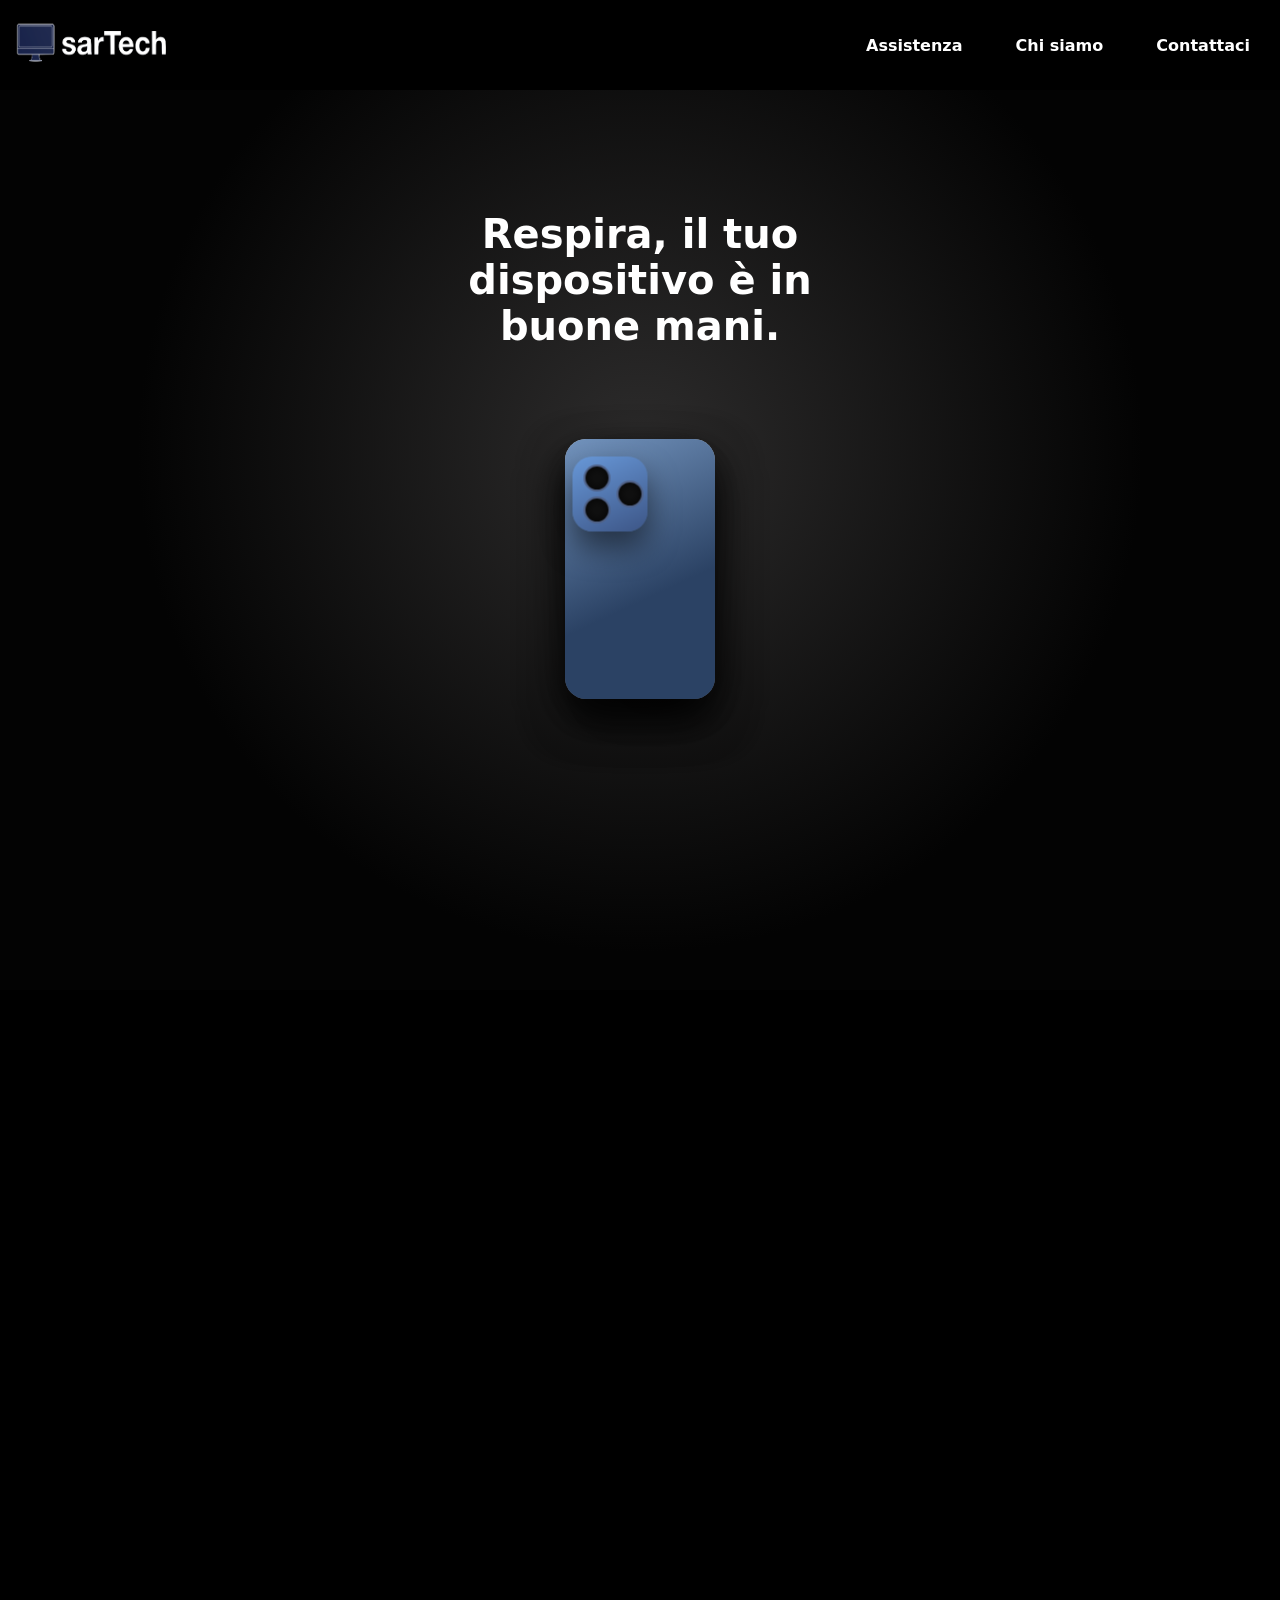
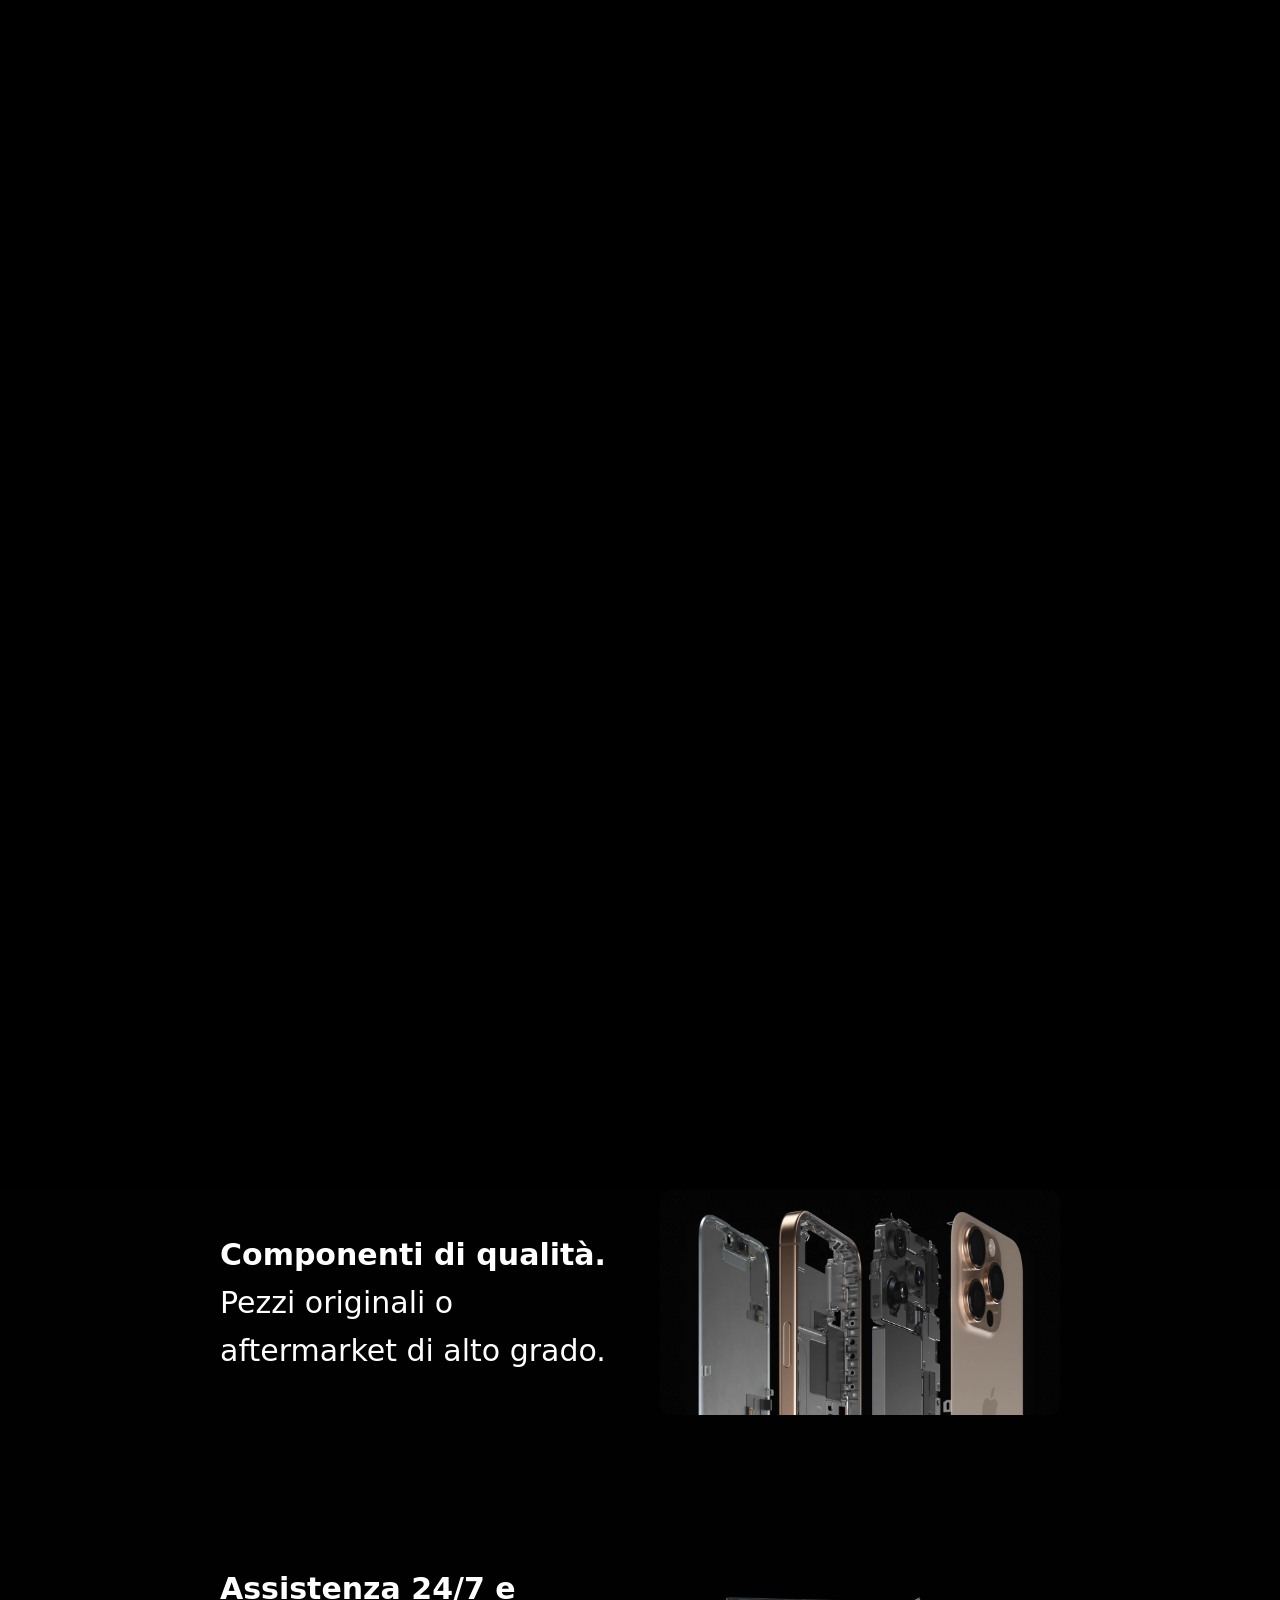
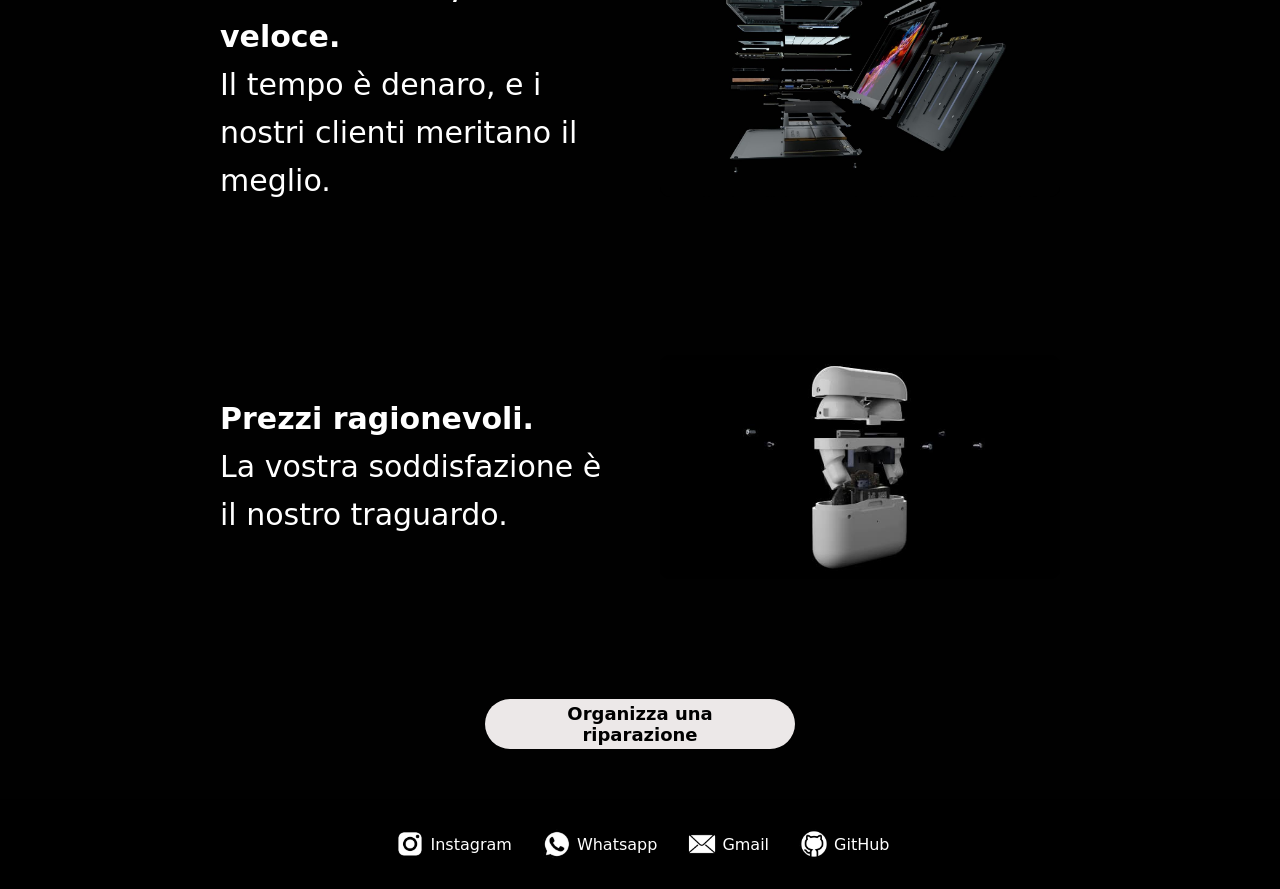
==== index.html @ 638b769a "Change rules in styles only for index.html" ====
<!DOCTYPE html>
<html lang="it">

<head>
    <meta charset="UTF-8">
    <title>sarTech</title>
    <link rel="shortcut icon" type="image/x-icon" href="sarTech.ico">
    <meta name="viewport" content="width=device-width, initial-scale=1.0">
    <link rel="stylesheet" href="styles.css">
    <script src="script.js" defer></script>
</head>

<body id = "introductionPage">
    <div id="header">
        <div id="logos">
            <img src="img/sarTech.png" class="logo">
            <img src="img/sarTech-short.png" class="short-logo">
        </div>
        <ul class="quick-links">
            <li><a href="pages/assistenza.html">Assistenza</a></li>
            <li><a href="pages/chi-siamo.html">Chi siamo</a></li>
            <li><a href="pages/contattaci.html">Contattaci</a></li>
        </ul>
    </div>
    <div id="body">
        <section class="explode-section">
            <div class="stage">
                <div class = "hero-welcome" id = "heroWelcome">
                    Respira, il tuo dispositivo è in buone mani.
                </div>
                <div class="phone-stage" id="phoneStage"> <!-- ids use camelCase, classes use kebab-case -->
                    <div class="display layer" id="display"></div>
                    <div class="board layer" id="board"></div>
                    <div class="battery layer" id="battery"></div>
                    <div class="back-group layer" id="backGroup">
                        <div class="glass layer" id="glass"></div>
                        <div class="camera layer" id="camera">
                            <div class="main-row">
                                <span class="lens"></span>
                                <span class="lens"></span>
                            </div>
                            <span class="lens sub-row"></span>
                        </div>
                    </div>
                </div>

                <div class="hero-title" id="heroTitle">
                    <h2>Noi sappiamo cosa c'è dentro.</h2>
                </div>
            </div>
        </section>

        <section class="introduction-section">
            <div class="chunk1 reveal">
                <p><b>Componenti di qualità.</b><br> Pezzi originali o aftermarket di alto grado.</p>
                <img src="img/iphone.jpg" alt="here goes an image">
            </div>
            <div class="chunk2 reveal">
                <p><b>Assistenza 24/7 e veloce.</b><br> Il tempo è denaro, e i nostri clienti meritano il meglio. </p>
                <img src = "img/macbook.jpg" alt="here goes another image">
            </div>
            <div class ="chunk3 reveal">
                <p><b>Prezzi ragionevoli.</b><br> La vostra soddisfazione è il nostro traguardo.</p>
                <img src = "img/airpods.jpeg">
            </div>
            <button class = "reservation-button reveal" id = "reservation">Organizza una riparazione </button>
        </section>
    </div>
    <div id="footer">
        <ul class="social-links">
            <li>
                <a href="https://www.instagram.com/gabriele.sarria" target="_blank">
                    <img src="img/footer icons/instagram.png">
                    <div class="logo-text">Instagram</div>
                </a>
            </li>
            <li>
                <a href="https://wa.me/393510541065" target="_blank">
                    <img src="img/footer icons/whatsapp.png">
                    <div class="logo-text">Whatsapp</div>
                </a>
            </li>
            <li>
                <a href="mailto:gabrielesarria167@gmail.com?subject=[Website]%Richiesta%20Supporto">
                    <img src="img/footer icons/gmail.png">
                    <div class="logo-text">Gmail</div>
                </a>
            </li>
            <li>
                <a href="https://github.com/gabrielesarria167-ai" target="_blank">
                    <img src="img/footer icons/github.png">
                    <div class="logo-text">GitHub</div>
                </a>
            </li>
        </ul>
    </div>
</body>

</html>
---- styles.css ----
html{
    background-color: black;
}

body{
    margin:0;
    height: 100%;
    width: 100%;

    font-family: -apple-system, BlinkMacSystemFont, system-ui, "Segoe UI", Roboto, sans-serif;
}

/* HEADER */

#introductionPage #header{
    box-sizing: border-box;

    height: 10vh;
    min-height: 70px;

    display: flex;
    justify-content: space-between;

    background-color: black;

    gap: 10px;
}

#introductionPage #logos{
    display: flex;
    width: 20%;
    min-width: 70px;
}

#introductionPage .logo{
    height:100%;
    aspect-ratio: 2/1;
}

#introductionPage .short-logo{
    align-self: center;
    display: none;
    height: 80%;
    aspect-ratio: 1/1;
}


#introductionPage .quick-links{
    padding: 0;
    font-weight: bold;
    margin-right: 30px;

    box-sizing: border-box;

    min-width: 30%;
    width: 60%;
    max-width: 300px;

    color: white;

    display: flex;
    justify-content: space-between;

    gap: 5px;
    list-style: none;
}

#introductionPage .quick-links>*{
    align-self: center;
}

#introductionPage .quick-links a{
    color:white;
    text-decoration: none;
    transition: color 0.3s ease;
}

#introductionPage .quick-links a:hover{
    color: rgb(158, 154, 154);
}

@media (max-width: 450px){
    .logo{
        display: none;
    }
    .short-logo{
        display: block;
    }
    .quick-links{
        flex:1;
        margin-right: 5px;
        padding:0;
    }
}

/* MAIN BODY */

/* PHONE ANIMATION SECTION */

#introductionPage .hero-welcome{
    text-align: center;
    font-size: clamp(22px, 8vw, 40px);

    margin-bottom: 50px;
    max-width: 480px;
    padding: 0 24px;
    pointer-events: none;
    transition: opacity 0.4s ease;

    color: white;
    font-family: inherit;
    font-weight: 600;
}

.explode-section{
    position: relative; /* relative pretty much makes the element able to overlap other elements*/
    height: 300vh;
}

.stage{
    position: sticky;
    top:0;
    height: 100vh;
    display: flex;
    flex-direction: column;

    align-items: center;
    justify-content: center; /* aligns along y axis */

    overflow: hidden;
    background: radial-gradient(circle at 50% 40%, #2d2c2c, #030303 60%); /* creates a radial gradient */ 
}

.phone-stage{
    position: relative;

    width: 340px;
    height: 340px;
}

.layer{
    position: absolute;
    top: 50%;
    left: 50%;
    border-radius: 21px;
    will-change: transform;
}

.display{
    width: 150px;
    height: 260px;
    background: linear-gradient(155deg, #c9cbd0, #71747b 60%);
    box-shadow: 0 20px 40px rgba(0,0,0,.5);
    transform: translate(-50%, -50%);
}

.board{
    width: 130px;
    height: 260px;
    border-radius: 18px;
    background: linear-gradient(155deg, #2638265c, #141615);
    box-shadow: 0 20px 40px rgba(0,0,0,.5);
    transform: translate(-50%, -50%);
}

.board::before{
    content: "";
    position:absolute;
    inset: 14px;
    border: 1px solid rgba(255,255,255,.09);
    border-radius: 14px;
}

.battery{
    width: 80px;
    height: 220px;
    background: linear-gradient(155deg, #292828, #000000);
    box-shadow: 0 20px 40px rgba(0,0,0,.5);
    transform: translate(-35%, -50%);
}

.glass{
    width: 150px;
    height: 260px;
    background: linear-gradient(155deg, #7394be, #2b4264 60%);
    box-shadow: 0 20px 46px rgba(0,0,0,.55);
    transform: translate(-50%,-50%);
}

.back-group{
    transform: translate(-50%, -50%);
}

.camera{
    width:75px;
    height: 75px;
    border-radius: 20px;
    background: linear-gradient(155deg, #6898d8, #3d5687);
    box-shadow: 0 16px 30px rgba(0,0,0,.5);

    display: flex;
    align-items: center;
    justify-content: space-around;
    transform: translate(-90%, -150%);

    padding-left: 6.5px;
    box-sizing: border-box;
}

.lens{
    width: 23px;
    height:23px;
    border-radius: 50%;
    background: #101010;
    border: 2px solid rgba(143,180,255,.5);
    box-shadow: inset 0 0 8px rgba(0,0,0,.8);
}

.main-row{
    display: flex;
    flex-direction: column;
    gap: 5px;
    margin-right: -3px;
}

#introductionPage .hero-title{
    margin-top: 60px;
    text-align: center;
    max-width: 420px;
    padding: 0 24px;
    opacity: 0;
    color: #ffff;
}

#introductionPage .hero-title h2{
    font-size: clamp(22px, 6vw, 30px);
    font-weight: 600;
    letter-spacing: -.01em;
    margin:0;
}

/* INTRODUCTION SECTION */

#introductionPage .introduction-section{
    background-color: #010101;
    padding: 0px 24px 50px 24px;

    display: flex;
    flex-direction: column;
    gap:120px;
}

#introductionPage .chunk1, #introductionPage .chunk2, #introductionPage .chunk3{
    display: flex;
    flex-wrap: wrap;
    align-items: center;
    justify-content: center;
    gap:40px;

    max-width: 900px;
    margin: 0 auto;
}

#introductionPage .chunk1 p, #introductionPage .chunk2 p, #introductionPage .chunk3 p{
    color:white;
    flex:1;
    min-width: 240px;
    max-width:400px;
    font-size: clamp(22px, 6vw, 30px);
    line-height: 1.6;
}

#introductionPage .chunk1 img, #introductionPage .chunk2 img, #introductionPage .chunk3 img{
    flex:1;
    min-width: 240px;
    max-width: 400px;
    width:100%;
    border-radius: 10px;
}

#introductionPage .reservation-button{
    background: rgb(236, 232, 232);
    border: none;
    max-width: 310px;
    min-width: 240px;
    align-self: center;
    height: 50px;
    padding: 0 32px;
    border-radius: 100px;

    display: flex;
    align-items: center;
    justify-content: center;

    font-family: inherit;
    font-weight: bold;
    font-size: large;
    cursor:pointer;

    transition: background-color 0.3s ease;
}

#introductionPage .reservation-button:hover{
    background-color: rgba(215, 212, 212, 0.88);
}

/* SCROLL ANIMATION */

.reservation-button.reveal{
    opacity: 0;
    transform: translateY(30px);
    transition: opacity 0.9s ease, transform 0.9s ease;
}

.reservation-button.reveal.visible{
    opacity: 1;
    transform: translateY(0);
}

.reveal > *{
    opacity: 0;
    transform: translateY(30px);
    transition: opacity 0.9s ease, transform 0.9s ease;
}

.reveal.visible > *{
    opacity: 1;
    transform: translateY(0);
}

.reveal.visible > *:nth-child(2){ transition-delay: 0.12s;}
.reveal.visible > *:nth-child(3){ transition-delay: 0.24s;}
.reveal.visible > *:nth-child(4){transition-delay: 0.36s;}

@media (prefers-reduced-motion: reduce){
    .reveal > *, .reservation-button.reveal{
        transition: none;
        opacity: 1;
        transform: none;
    }
}

/* FOOTER */

#footer{
    height: 10vh;
    min-height: 64px;
    display: flex;
    align-items: center;
    background-color: rgb(0, 0, 0);

}

.social-links{
    padding: 0;
    display: flex;
    align-items: center;
    gap: 5px;
    justify-content: center;
    margin: 0 auto;

}

.social-links li{
    list-style: none;
}

.social-links img{
    height: 40px;
    aspect-ratio: 1/1;
    flex-shrink: 0;
    border-radius: 5px;
}

.social-links a:hover{
    background-color: rgb(89, 85, 85);
}

.social-links a{
    text-decoration: none;
    display: flex;

    transition: background-color 0.3s ease;
    box-sizing: border-box;
    padding: 10px;
    border-radius: 10px;
}

.logo-text{
    color:white;
    align-self: center;

}

@media (max-width: 500px){
    .logo-text{
        display: none;
    }
}
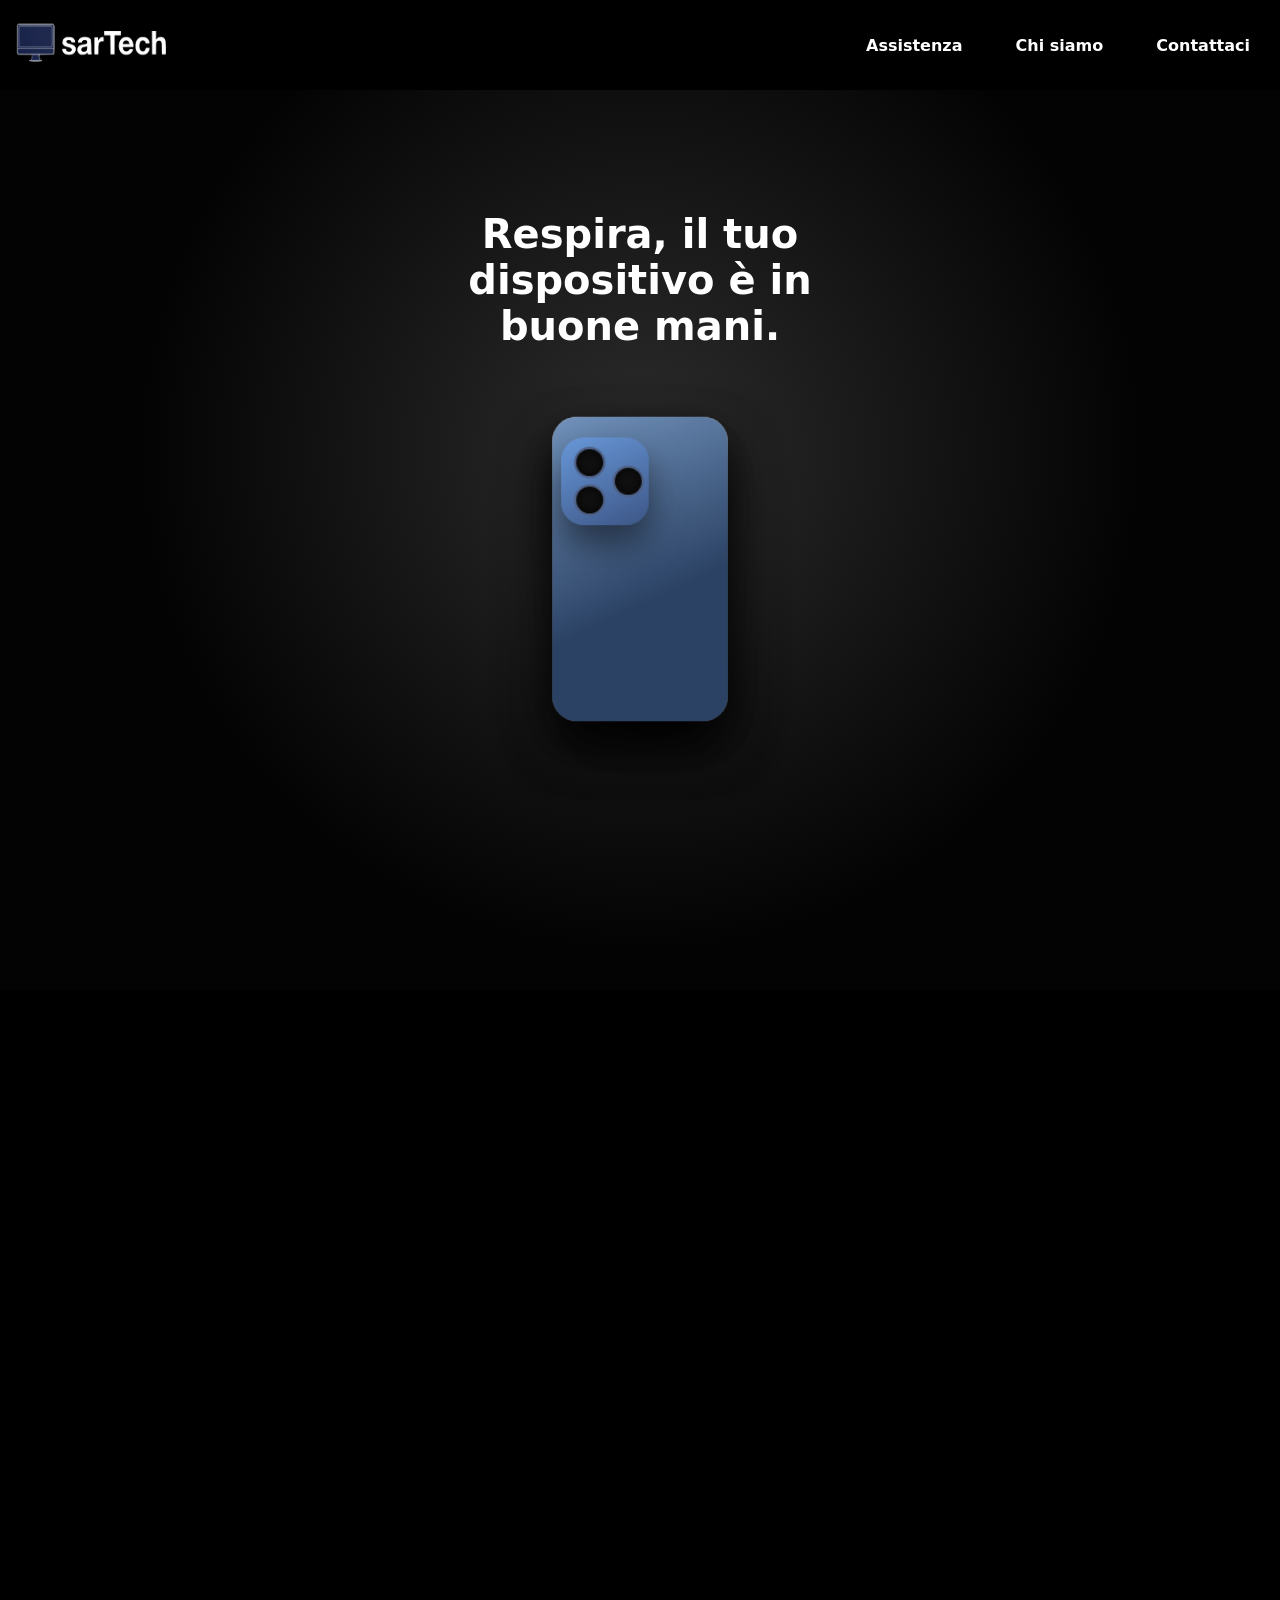
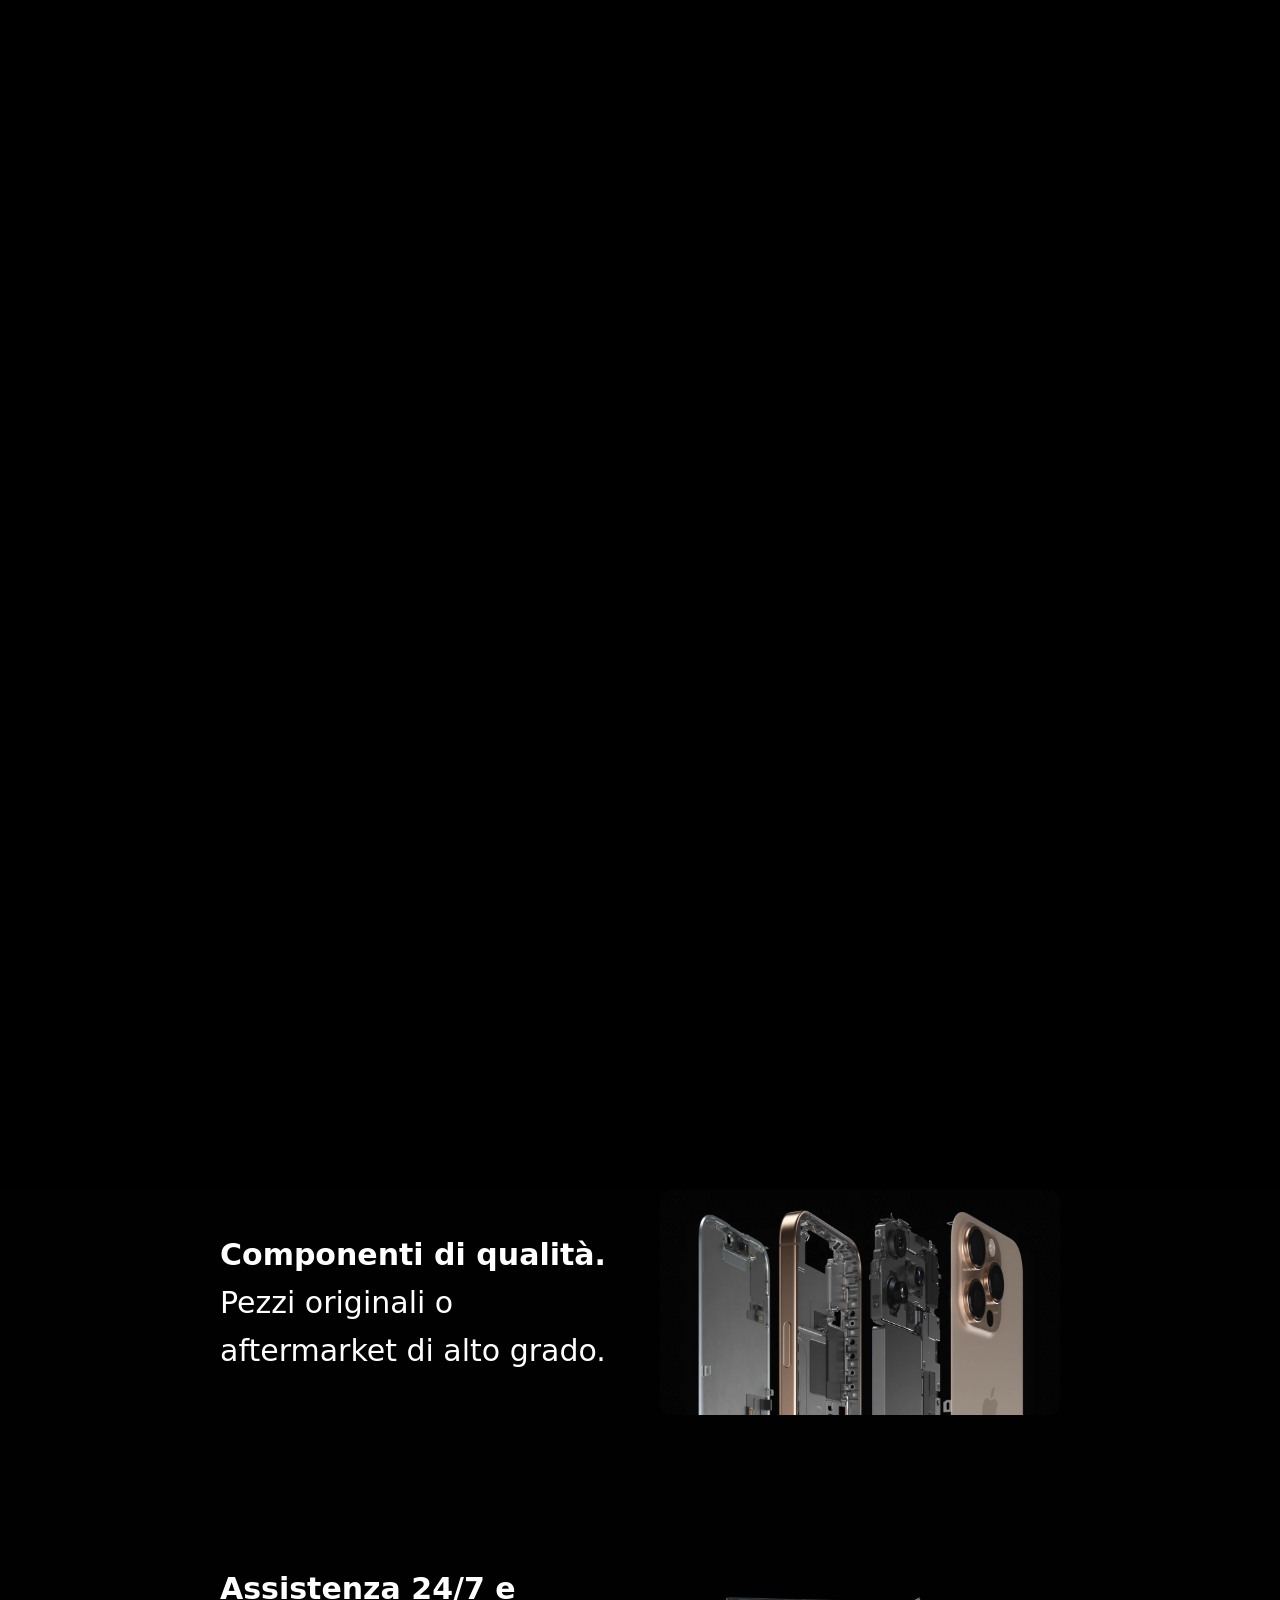
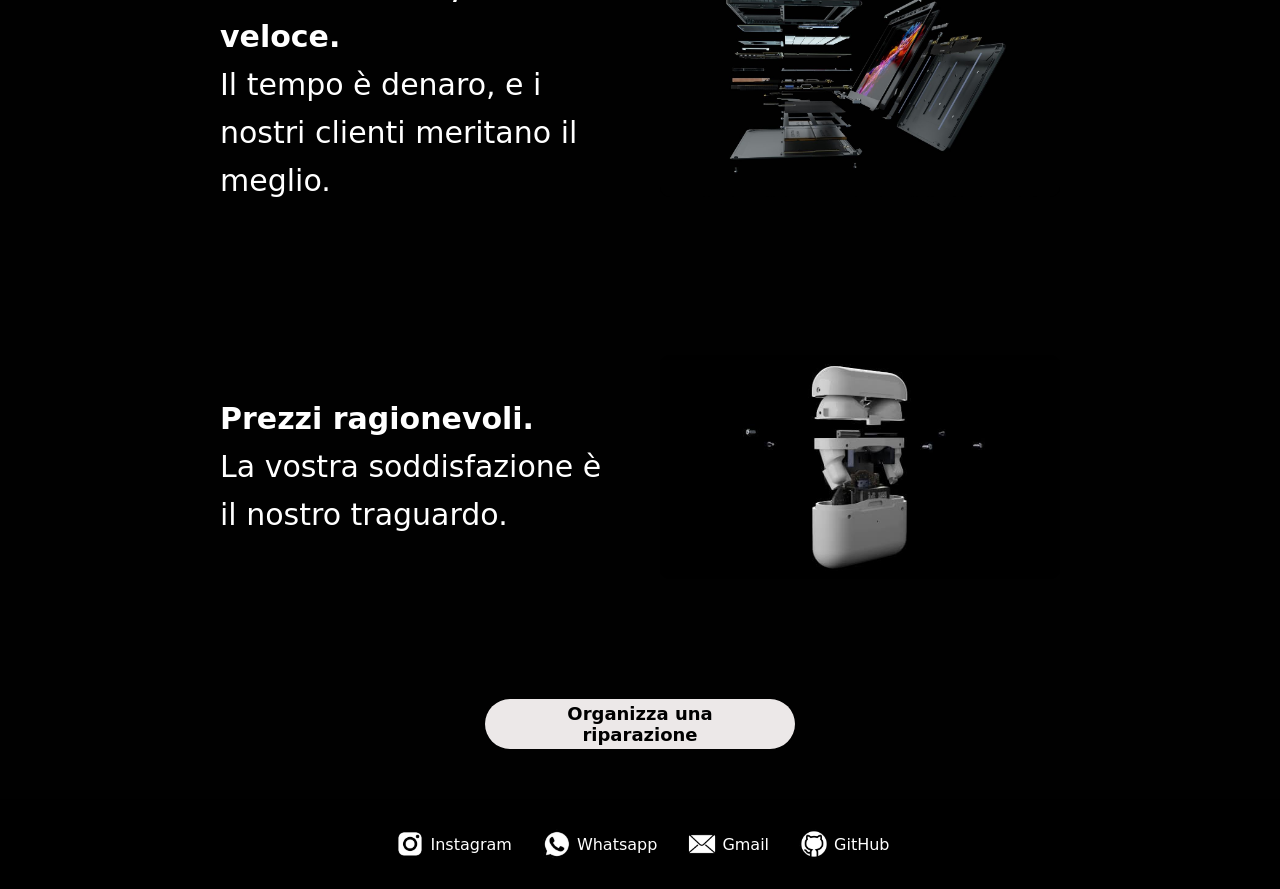
==== commit aa85d815: "fix gmail message to [SarTech]" ====
--- a/index.html
+++ b/index.html
@@ -8,6 +8,7 @@
     <meta name="viewport" content="width=device-width, initial-scale=1.0">
     <link rel="stylesheet" href="styles.css">
     <script src="script.js" defer></script>
+    <script src = "scripts/index.js" defer></script>
 </head>
 
 <body id = "introductionPage">
@@ -81,7 +82,7 @@
                 </a>
             </li>
             <li>
-                <a href="mailto:gabrielesarria167@gmail.com?subject=[Website]%Richiesta%20Supporto">
+                <a href="mailto:gabrielesarria167@gmail.com?subject=[SarTech]%20Richiesta%20Supporto">
                     <img src="img/footer icons/gmail.png">
                     <div class="logo-text">Gmail</div>
                 </a>
--- a/styles.css
+++ b/styles.css
@@ -12,7 +12,7 @@
 
 /* HEADER */
 
-#introductionPage #header{
+ #header{
     box-sizing: border-box;
 
     height: 10vh;
@@ -26,18 +26,18 @@
     gap: 10px;
 }
 
-#introductionPage #logos{
+ #logos{
     display: flex;
     width: 20%;
     min-width: 70px;
 }
 
-#introductionPage .logo{
+.logo{
     height:100%;
     aspect-ratio: 2/1;
 }
 
-#introductionPage .short-logo{
+ .short-logo{
     align-self: center;
     display: none;
     height: 80%;
@@ -45,7 +45,7 @@
 }
 
 
-#introductionPage .quick-links{
+.quick-links{
     padding: 0;
     font-weight: bold;
     margin-right: 30px;
@@ -65,19 +65,24 @@
     list-style: none;
 }
 
-#introductionPage .quick-links>*{
+.quick-links>*{
     align-self: center;
 }
 
-#introductionPage .quick-links a{
+ .quick-links a{
     color:white;
     text-decoration: none;
     transition: color 0.3s ease;
 }
 
-#introductionPage .quick-links a:hover{
+ .quick-links a:hover{
     color: rgb(158, 154, 154);
 }
+
+#assistenza .quick-links{
+    justify-content: space-evenly;
+}
+
 
 @media (max-width: 450px){
     .logo{
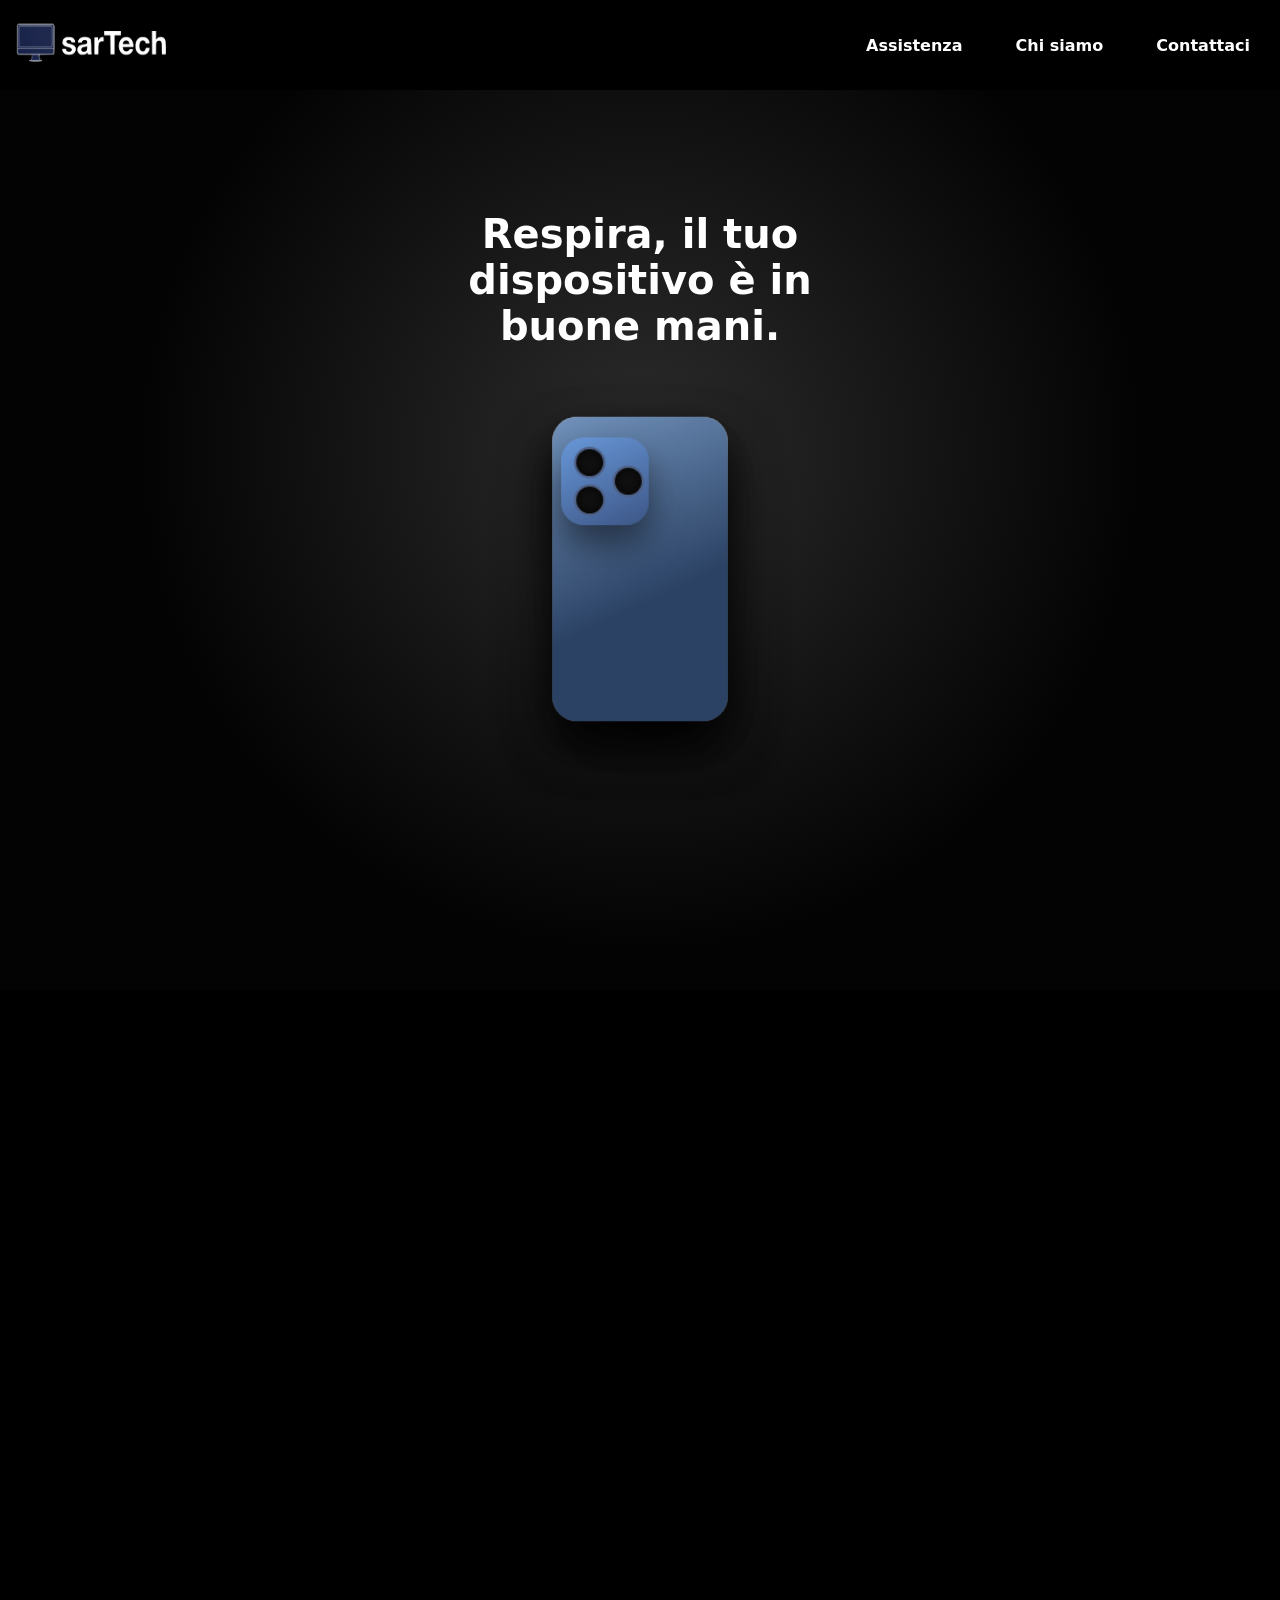
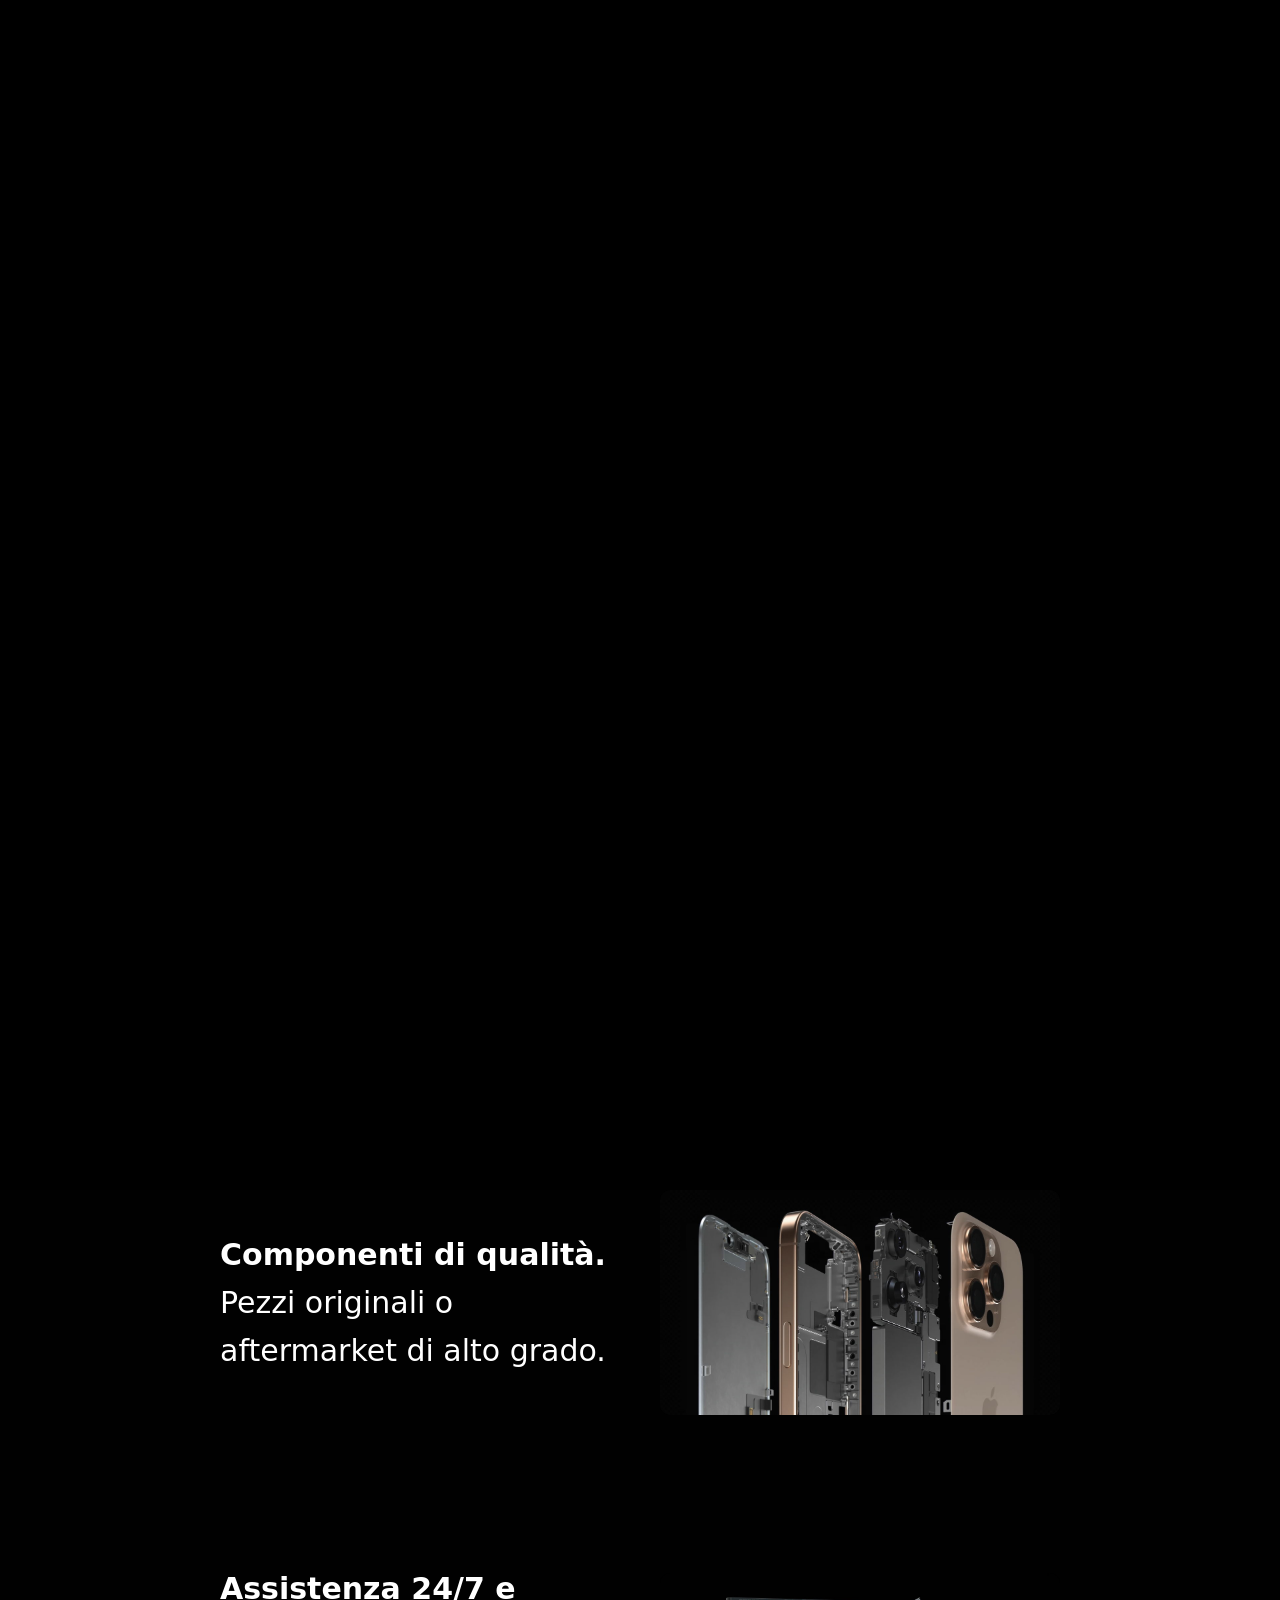
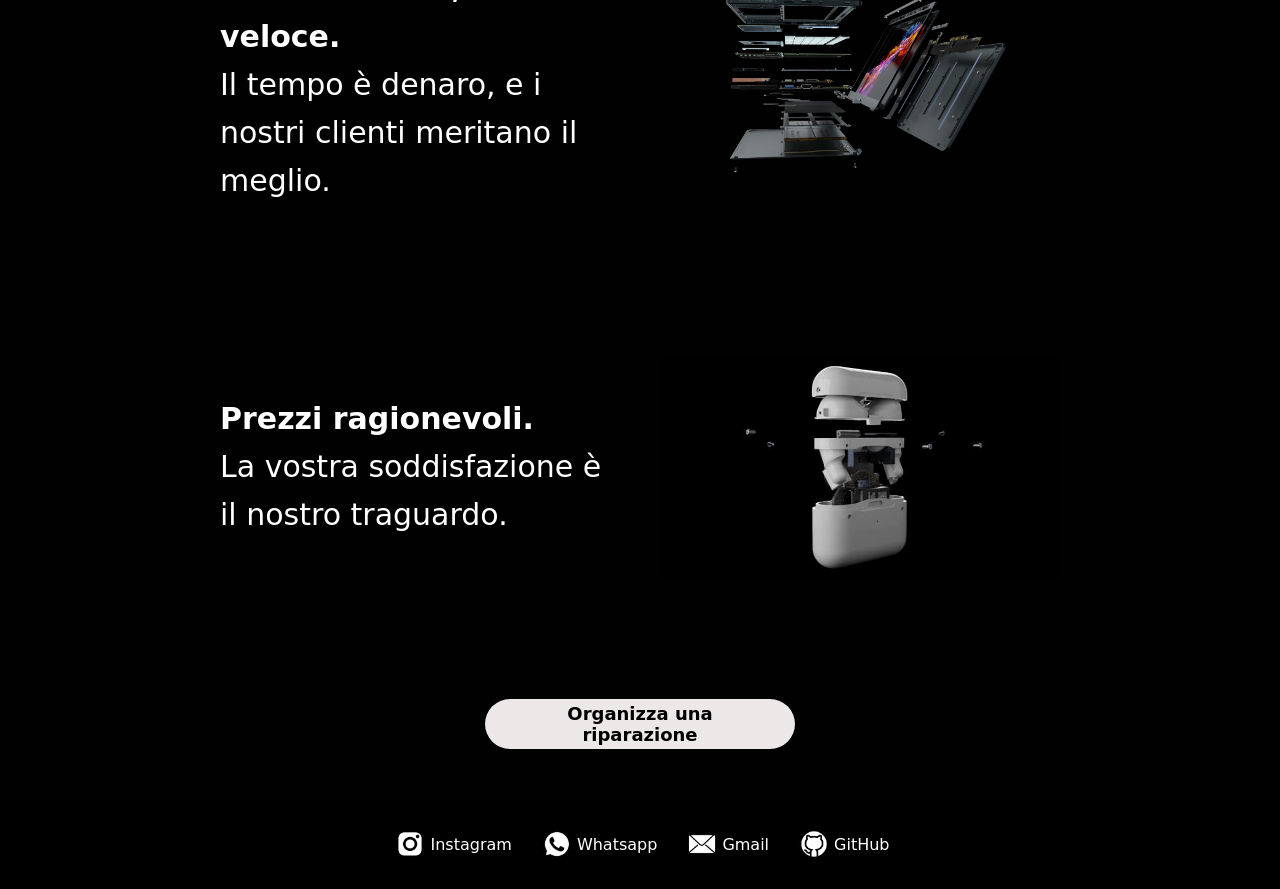
==== commit 56997fbf: "Add scroll animation to chi-siamo, fix button animation in index" ====
--- a/index.html
+++ b/index.html
@@ -51,7 +51,7 @@
             </div>
         </section>
 
-        <section class="introduction-section">
+        <section class="introduction-section reveal">
             <div class="chunk1 reveal">
                 <p><b>Componenti di qualità.</b><br> Pezzi originali o aftermarket di alto grado.</p>
                 <img src="img/iphone.jpg" alt="here goes an image">
--- a/styles.css
+++ b/styles.css
@@ -6,9 +6,47 @@
     margin:0;
     height: 100%;
     width: 100%;
+    color:white;
 
     font-family: -apple-system, BlinkMacSystemFont, system-ui, "Segoe UI", Roboto, sans-serif;
 }
+
+/* NAV BAR */
+
+.directory-help{
+    display: flex;
+    flex-wrap: wrap;
+    align-items: center;
+    gap: 6px;
+    font-size: 14px;
+    color: rgba(255,255,255,.55);
+}
+
+.directory-help a, .crumb-link{
+    background: none;
+    border: none;
+    padding: 0;
+    color: rgba(255,255,255,.55);
+    font:inherit;
+    cursor: pointer;
+    text-decoration: none;
+    transition: color 0.2s ease;
+}
+
+.directory-help a:hover{
+    color: #ffff
+}
+
+.crumb-sep{
+    color: rgba(255,255,255,.3);
+}
+
+.crumb-current{
+    color: #ffff;
+    font-weight: 600;
+}
+
+
 
 /* HEADER */
 
@@ -30,6 +68,7 @@
     display: flex;
     width: 20%;
     min-width: 70px;
+    cursor: pointer;
 }
 
 .logo{
@@ -79,7 +118,7 @@
     color: rgb(158, 154, 154);
 }
 
-#assistenza .quick-links{
+#assistenza .quick-links, #chi-siamo .quick-links, #contattaci .quick-links{
     justify-content: space-evenly;
 }
 
@@ -283,7 +322,7 @@
     border-radius: 10px;
 }
 
-#introductionPage .reservation-button{
+#introductionPage .reservation-button, #assistenza .device-confirm{
     background: rgb(236, 232, 232);
     border: none;
     max-width: 310px;
@@ -305,19 +344,31 @@
     transition: background-color 0.3s ease;
 }
 
-#introductionPage .reservation-button:hover{
+#assistenza .device-confirm{
+    margin-top: 20px;
+    max-width: 250px;
+    min-width: 170px;
+    font-size: medium;
+    height: 40px;
+}
+
+#assistenza .device-confirm[hidden]{
+    display: none;
+}
+
+#introductionPage .reservation-button:hover, #assistenza .device-confirm:enabled:hover{
     background-color: rgba(215, 212, 212, 0.88);
 }
 
 /* SCROLL ANIMATION */
 
-.reservation-button.reveal{
+#introductionPage .reservation-button.reveal{
     opacity: 0;
     transform: translateY(30px);
     transition: opacity 0.9s ease, transform 0.9s ease;
 }
 
-.reservation-button.reveal.visible{
+#introductionPage .reservation-button.reveal.visible{
     opacity: 1;
     transform: translateY(0);
 }
@@ -325,7 +376,7 @@
 .reveal > *{
     opacity: 0;
     transform: translateY(30px);
-    transition: opacity 0.9s ease, transform 0.9s ease;
+    transition: opacity 1s ease, transform 1s ease;
 }
 
 .reveal.visible > *{
@@ -333,13 +384,19 @@
     transform: translateY(0);
 }
 
-.reveal.visible > *:nth-child(2){ transition-delay: 0.12s;}
-.reveal.visible > *:nth-child(3){ transition-delay: 0.24s;}
-.reveal.visible > *:nth-child(4){transition-delay: 0.36s;}
+.reveal.visible > *:nth-child(2).visible.reveal{ transition-delay: 0.12s;}
+.reveal.visible > *:nth-child(3).visible.reveal{ transition-delay: 0.24s;}
+.reveal.visible > *:nth-child(4).visible.reveal{transition-delay: 0.36s;}
+.reveal.visible > *:nth-child(5).visible.reveal{transition-delay: 0.48s;}
+.reveal.visible > *:nth-child(6).visible.reveal{transition-delay: 0.60s;}
+.reveal.visible > *:nth-child(7).visible.reveal{transition-delay: 0.72s;}
 
 @media (prefers-reduced-motion: reduce){
-    .reveal > *, .reservation-button.reveal{
+    .reveal > *, .reservation-button.reveal, .reveal-in,
+    .checkmark-circle, .checkmark-check, .error-circle,
+    .error-stem, .error-dot, .loading-dots span{
         transition: none;
+        animation: none;
         opacity: 1;
         transform: none;
     }
@@ -403,3 +460,423 @@
     }
 }
 
+
+
+
+
+/* ASSISTANCE PAGE */
+
+#assistenza .body, #chi-siamo .body, #contattaci .body{
+    margin: 0 auto;
+    padding: 32px 24px 80px;
+}
+
+#assistenza .hero-content, #chi-siamo .hero-content{
+    display: flex;
+    flex-direction: column;
+}
+
+#assistenza .hero-title, #chi-siamo .hero-title{
+    font-size: clamp(28px, 8vw, 50px);
+    letter-spacing: -.01em;
+    margin-bottom: -5px;
+}
+
+#assistenza .hero-sub, #chi-siamo .hero-sub{
+    color: rgba(237, 230, 230, 0.885);
+    font-size: clamp(15px, 3vw, 25px);
+    letter-spacing: -.01em;
+    font-weight: 600;
+}
+
+/* MODEL SELECION */
+
+.picker-row{
+    border-bottom: 1px solid rgba(255,255,255,.1);
+}
+
+.picker-toggle{
+    width: 100%;
+    display: flex;
+    align-items: center;
+    justify-content: flex-start;
+    gap:3px;
+    background:none;
+    border:none;
+    color:#ffff;
+    font: inherit;
+    font-size: 16px;
+    padding: 16px 4px;
+    cursor: pointer;
+    text-align: left;
+    transition: color 0.2s ease;
+}
+
+.picker-toggle .label-toggle{
+    text-decoration: underline;
+    text-underline-offset: 4px;
+}
+
+.picker-toggle:hover:not(:disabled){
+    color:rgb(195, 197, 202);
+}
+
+.picker-toggle:disabled{
+    color: rgba(255, 255, 255, 0.505);
+    cursor:auto;
+}
+
+.toggle-chevron{
+    transition: transform 0.2s ease;
+}
+
+.picker-toggle[aria-expanded="true"] .toggle-chevron{
+    transform: rotate(90deg);
+}
+
+.option-list{
+    display: grid;
+    grid-template-columns: repeat(auto-fit, minmax(240px, 1fr));
+    gap: 4px;
+    max-height: 280px;
+    overflow-y: auto;
+    padding-bottom: 10px;
+}
+
+.option-list[hidden]{
+    display: none;
+}
+
+.option-row{
+    display: flex;
+    align-items: center;
+    gap: 14px;
+    width: 100%;
+    min-height: 44px;
+    background: none;
+    border:none;
+    color:#ffff;
+    font: inherit;
+    font-size: 15px;
+    padding: 8px;
+    border-radius: 8px;
+    cursor: pointer;
+    text-align: left;
+    transition: background-color 0.4s ease;
+}
+
+.option-row:hover{
+    background: rgba(179, 181, 185, 0.6);
+}
+
+.option-icon{
+    width: 32px;
+    height: 32px;
+    flex-shrink: 0;
+    display: flex;
+    align-items: center;
+    justify-content: center;
+    overflow: hidden;
+}
+
+.option-icon img{
+    max-width: 100%;
+    max-height: 100%;
+    object-fit: contain;
+}
+
+.option-monogram{
+    width: 32px;
+    height: 32px;
+    border-radius: 50%;
+    display: flex;
+    align-items: center;
+    justify-content: center;
+    color: white;
+    font-size: 13px;
+    font-weight: 600;
+}
+
+/* PERSONAL FIELDS */   
+
+.personal-fields{
+    display: flex;
+    flex-direction: column;
+    gap: 14px;
+    padding: 4px 4px 14px;
+    justify-content: left;
+    max-width: clamp(200px,400px ,40vw);
+}
+
+.personal-fields[hidden]{
+    display: none;
+}
+
+.personal-fields input{
+    width: 100%;
+    box-sizing: border-box;
+    background: #fdfdff;
+    color:rgb(0, 0, 0);
+    font: inherit;
+    border: 1px solid rgba(255,255,255,.12);
+    padding: 8px 12px;
+    min-height: 40px;
+    border-radius: 18px;
+    font-size: 15px;
+    transition: border-color 0.3s ease;
+}
+
+.personal-fields input::placeholder{
+    color: rgba(0, 0, 0, 0.35)
+}
+
+.personal-fields input:focus-within{
+    outline: none;
+    border-color: rgb(143,180,255);
+}
+
+@keyframes pickerReveal{
+    from{opacity: 0; transform: translateY(10px);}
+    to{opacity: 1; transform: translateY(0);}
+}
+
+.reveal-in{
+    animation: pickerReveal 0.35s ease;
+}
+
+.field-group{
+    display: flex;
+    flex-direction: column;
+    gap:6px
+}
+
+.field-group label{
+    font-size: 16px;
+    font-weight: 400;
+    color:#ffff;
+}
+
+.phone-input-wrap{
+    display: flex;
+    align-items: center;
+    background: #fdfdff;
+    border: 1px solid rgba(255, 255, 255, 0.12);
+    border-radius: 18px;
+    padding: 0 16px;
+    transition: border-color 0.3s ease;
+}
+
+.phone-input-wrap:focus-within{
+    border-color: rgb(143,180,255);
+}
+
+.phone-prefix{
+    color: rgb(0,0,0);
+    font-size: 15px;
+    font-weight: 400;
+    padding-right: 8px;
+    border-right: 1px solid rgba(0, 0, 0, 0.15);
+    margin-right: 10px;
+    white-space: nowrap;
+}
+
+.phone-input-wrap input{
+    border:none;
+    background: none;
+    border-radius: 0;
+    padding: 8px 0;
+    font-size: 15px;
+    font-weight: 400;
+}
+
+.phone-input-wrap input:focus{
+    border-color: transparent;
+}
+
+/* REQUEST SUCCESS CHECK */
+
+.success-panel{
+    display: flex;
+    flex-direction: column;
+    align-items: center;
+    text-align: center;
+    gap: 4px;
+    padding: 24px 0;
+}
+
+.success-panel[hidden]{
+    display: none;
+}
+
+.checkmark{
+    width: 64px;
+    height: 64px;
+    margin-bottom: 8px;
+}
+
+.checkmark-circle, .error-circle{
+    stroke-width: 2;
+    stroke-dasharray: 170;
+    stroke-dashoffset: 170;
+}
+
+.checkmark-circle{
+    stroke: rgb(26, 132, 40);
+}
+
+.error-circle{
+    stroke: rgba(171, 35, 35, 0.819);
+}
+
+.checkmark-check{
+    stroke: rgb(83, 180, 96);
+    stroke-width: 3;
+    stroke-linecap: round;
+    stroke-linejoin: round;
+    stroke-dasharray: 60;
+    stroke-dashoffset: 60;
+}
+
+.success-panel.animate .checkmark-circle{
+    animation: draw-circle 0.5s ease forwards;
+}
+
+.success-panel.animate .checkmark-check{
+    animation: draw-check 0.35s 0.45s ease forwards;
+}
+
+@keyframes draw-circle{
+    to{stroke-dashoffset: 0;}
+}
+
+@keyframes draw-check{
+    to{stroke-dashoffset: 0;}
+}
+
+.success-title{
+    font-size: 18px;
+    font-weight: 600;
+    color:#ffff;
+    margin: 4px 0 0;
+}
+
+.success-code{
+    font-size: 14px;
+    color: rgba(255, 255, 255, 0.731)
+}
+
+/* REQUEST LOADING */
+
+.loading-dots{
+    display: flex;
+    align-items: center;
+    gap:5px;
+}
+
+.loading-dots[hidden]{
+    display: none;
+}
+
+.loading-dots span{
+    width: 6px;
+    height: 6px;
+    border-radius: 50%;
+    background-color: currentColor;
+    animation: dot-bounce 1s ease-in-out infinite;
+}
+.loading-dots span:nth-child(2){animation-delay: 0.15s;}
+.loading-dots span:nth-child(3){animation-delay: 0.3s;}
+
+
+@keyframes dot-bounce{
+    0%, 60%, 100%{transform: translateY(0); opacity: 0.5;}
+    30%{transform: translateY(-6px); opacity: 1;}
+}
+
+/* REQUEST ERROR SIGN */
+
+.error-panel{
+    display: flex;
+    flex-direction: column;
+    align-items: center;
+    text-align: center;
+    gap: 4px;
+    padding: 24px 0;
+}
+
+.error-panel[hidden]{
+    display: none;
+}
+
+.error-mark{
+    width: 64px;
+    height: 64px;
+    margin-bottom: 8px;
+}
+
+.error-stem{
+    stroke:rgb(204, 49, 49);
+    stroke-width: 3;
+    stroke-linecap: round;
+    stroke-dasharray: 20;
+    stroke-dashoffset: 20;
+}
+
+.error-dot{
+    fill: rgb(204,49,49);
+    transform-origin: 26px 37px;
+    transform: scale(0);
+    opacity: 0;
+}
+
+.error-panel.animate .error-circle{
+    animation: draw-circle 0.5s ease forwards;
+}
+
+.error-panel.animate .error-stem{
+    animation: draw-stem 0.2s 0.45s ease forwards;
+}
+
+.error-panel.animate .error-dot{
+    animation: pop-dot 0.2s 0.45s ease forwards;
+}
+
+@keyframes draw-stem{
+    to{stroke-dashoffset: 0;}
+}
+
+@keyframes pop-dot{
+    to{transform: scale(1); opacity: 1;}
+}
+
+.error-title{
+    font-size: 18px;
+    font-weight: 600;
+    color:white;
+    margin: 4px 0 0;
+}
+
+.error-message{
+    font-size: 14px;
+    color: rgba(255,255,255,0.731)
+}
+
+/* CHI SIAMO PAGE */
+
+.body-chunks{
+    max-width: 700px;
+    min-width: 240px;
+    display: flex;
+    flex-direction: column;
+    gap: 10px;
+}
+
+.body-chunks p{
+    text-align: left;
+    font-size: clamp(13px, 3vw, 20px);
+    line-height: 1.4;
+}
+
+.body-chunks[hidden]{
+    display: none;
+}
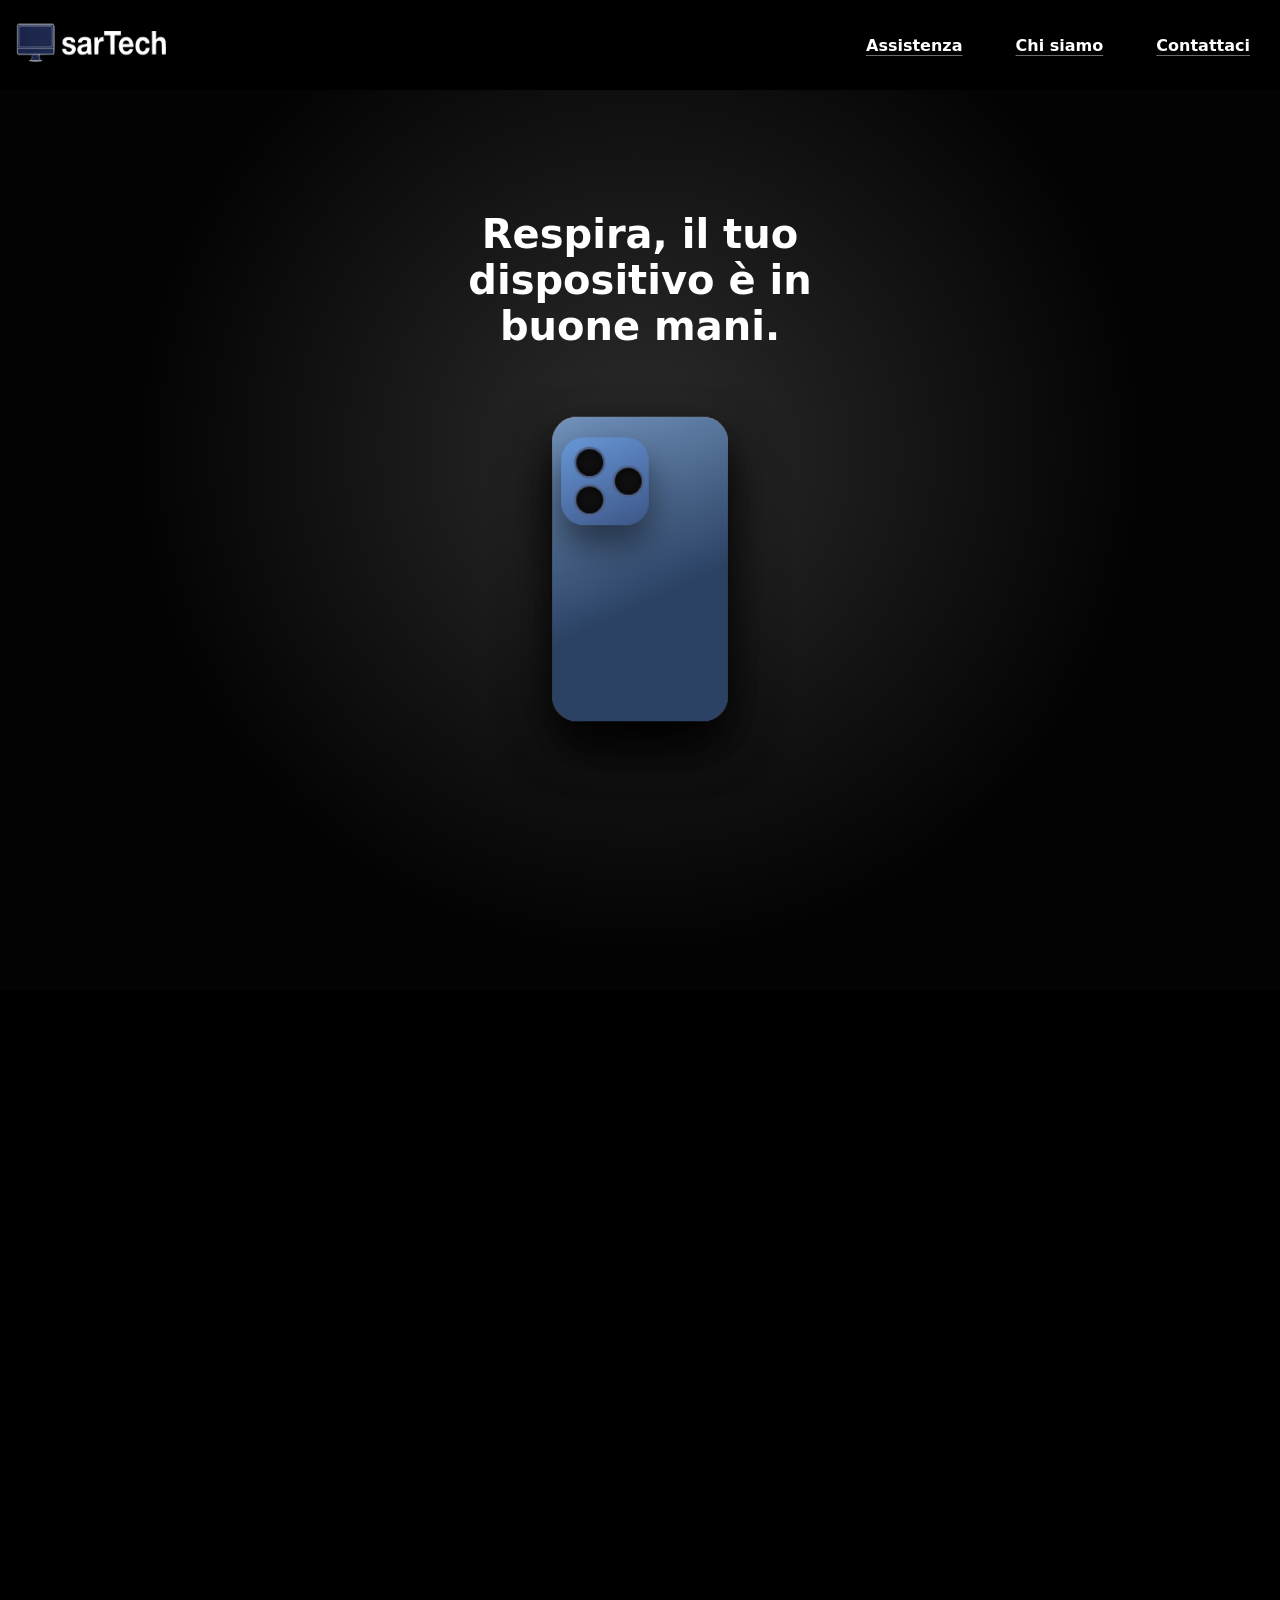
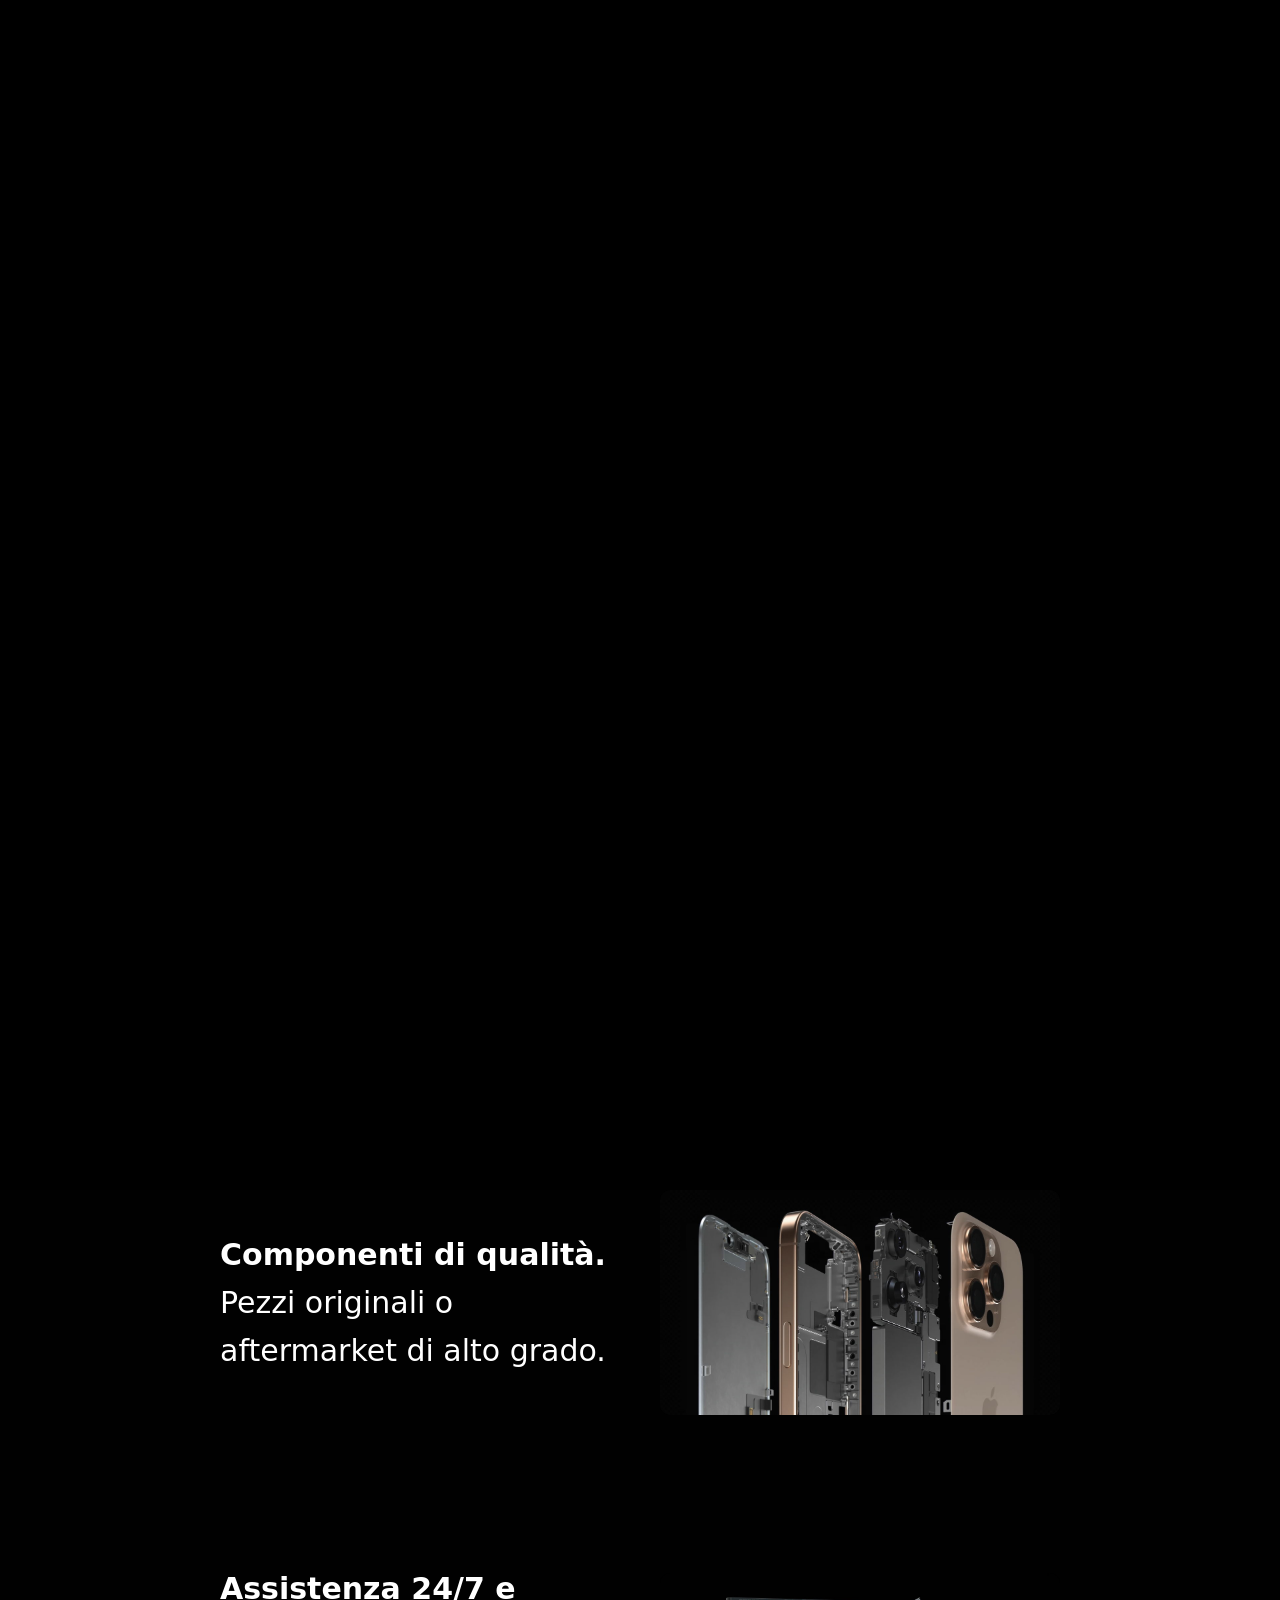
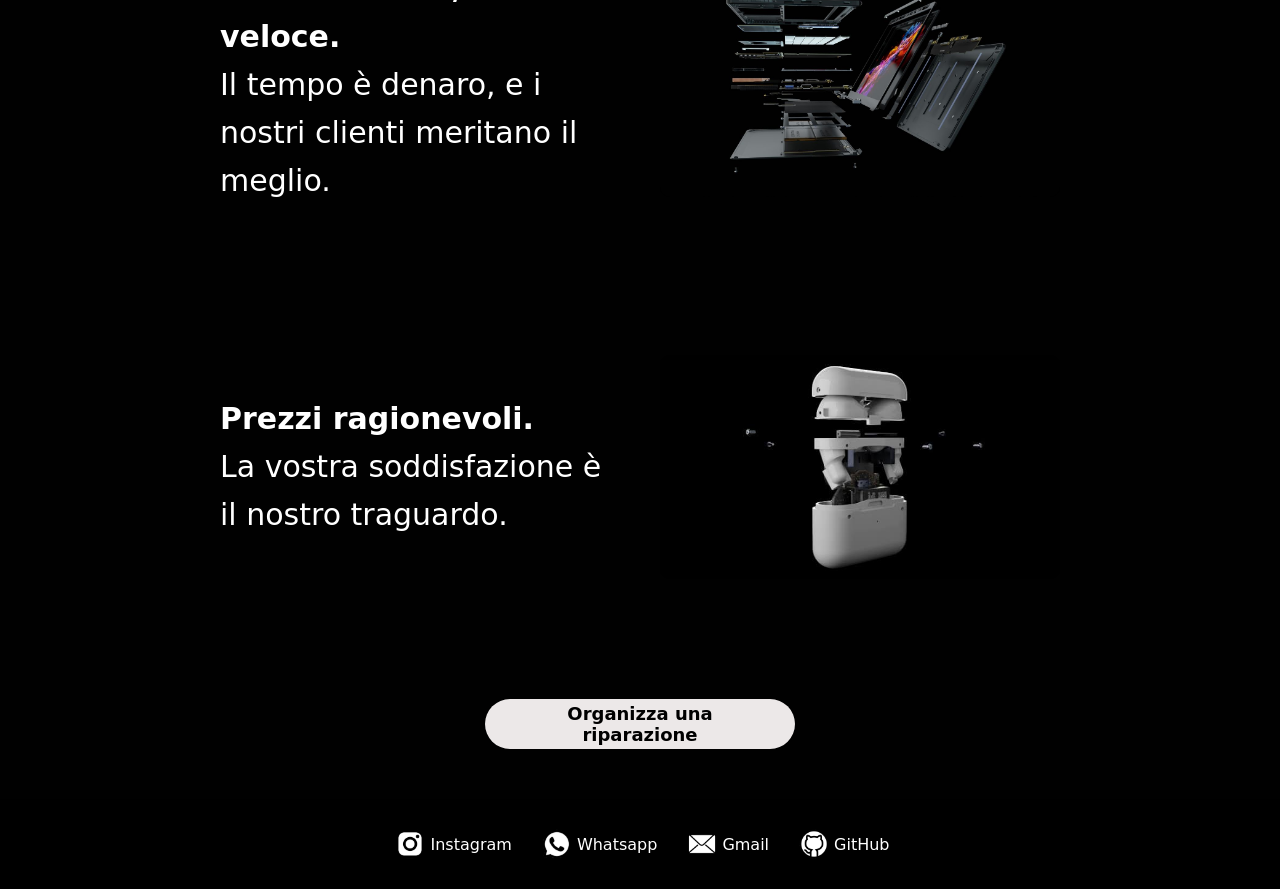
==== commit 804f2de3: "Name fixes, add animation to footer" ====
--- a/index.html
+++ b/index.html
@@ -68,7 +68,7 @@
         </section>
     </div>
     <div id="footer">
-        <ul class="social-links">
+        <ul class="social-links reveal">
             <li>
                 <a href="https://www.instagram.com/gabriele.sarria" target="_blank">
                     <img src="img/footer icons/instagram.png">
--- a/styles.css
+++ b/styles.css
@@ -110,7 +110,8 @@
 
  .quick-links a{
     color:white;
-    text-decoration: none;
+    text-underline-offset: 4px;
+    text-decoration-color: rgba(138, 140, 140, 0.776);
     transition: color 0.3s ease;
 }
 
@@ -156,6 +157,7 @@
     font-weight: 600;
 }
 
+
 .explode-section{
     position: relative; /* relative pretty much makes the element able to overlap other elements*/
     height: 300vh;
@@ -362,17 +364,20 @@
 
 /* SCROLL ANIMATION */
 
-#introductionPage .reservation-button.reveal{
+#introductionPage .reservation-button.reveal, #assistenza .device-confirm.reveal{
     opacity: 0;
     transform: translateY(30px);
     transition: opacity 0.9s ease, transform 0.9s ease;
 }
 
-#introductionPage .reservation-button.reveal.visible{
+#introductionPage .reservation-button.reveal.visible, #assistenza .device-confirm.reveal.visible{
     opacity: 1;
     transform: translateY(0);
 }
 
+#assistenza .device-confirm.reveal.visible span{
+    transition: none;
+}
 .reveal > *{
     opacity: 0;
     transform: translateY(30px);
@@ -384,12 +389,12 @@
     transform: translateY(0);
 }
 
-.reveal.visible > *:nth-child(2).visible.reveal{ transition-delay: 0.12s;}
-.reveal.visible > *:nth-child(3).visible.reveal{ transition-delay: 0.24s;}
-.reveal.visible > *:nth-child(4).visible.reveal{transition-delay: 0.36s;}
-.reveal.visible > *:nth-child(5).visible.reveal{transition-delay: 0.48s;}
-.reveal.visible > *:nth-child(6).visible.reveal{transition-delay: 0.60s;}
-.reveal.visible > *:nth-child(7).visible.reveal{transition-delay: 0.72s;}
+.reveal.visible > *:nth-child(2).visible.reveal{ transition-delay: 0.08s;}
+.reveal.visible > *:nth-child(3).visible.reveal{ transition-delay: 0.16s;}
+.reveal.visible > *:nth-child(4).visible.reveal{transition-delay: 0.24s;}
+.reveal.visible > *:nth-child(5).visible.reveal{transition-delay: 0.32s;}
+.reveal.visible > *:nth-child(6).visible.reveal{transition-delay: 0.40s;}
+.reveal.visible > *:nth-child(7).visible.reveal{transition-delay: 0.48s;}
 
 @media (prefers-reduced-motion: reduce){
     .reveal > *, .reservation-button.reveal, .reveal-in,
@@ -873,7 +878,7 @@
 
 .body-chunks p{
     text-align: left;
-    font-size: clamp(13px, 3vw, 20px);
+    font-size: clamp(14px, 3.5vw, 20px);
     line-height: 1.4;
 }
 
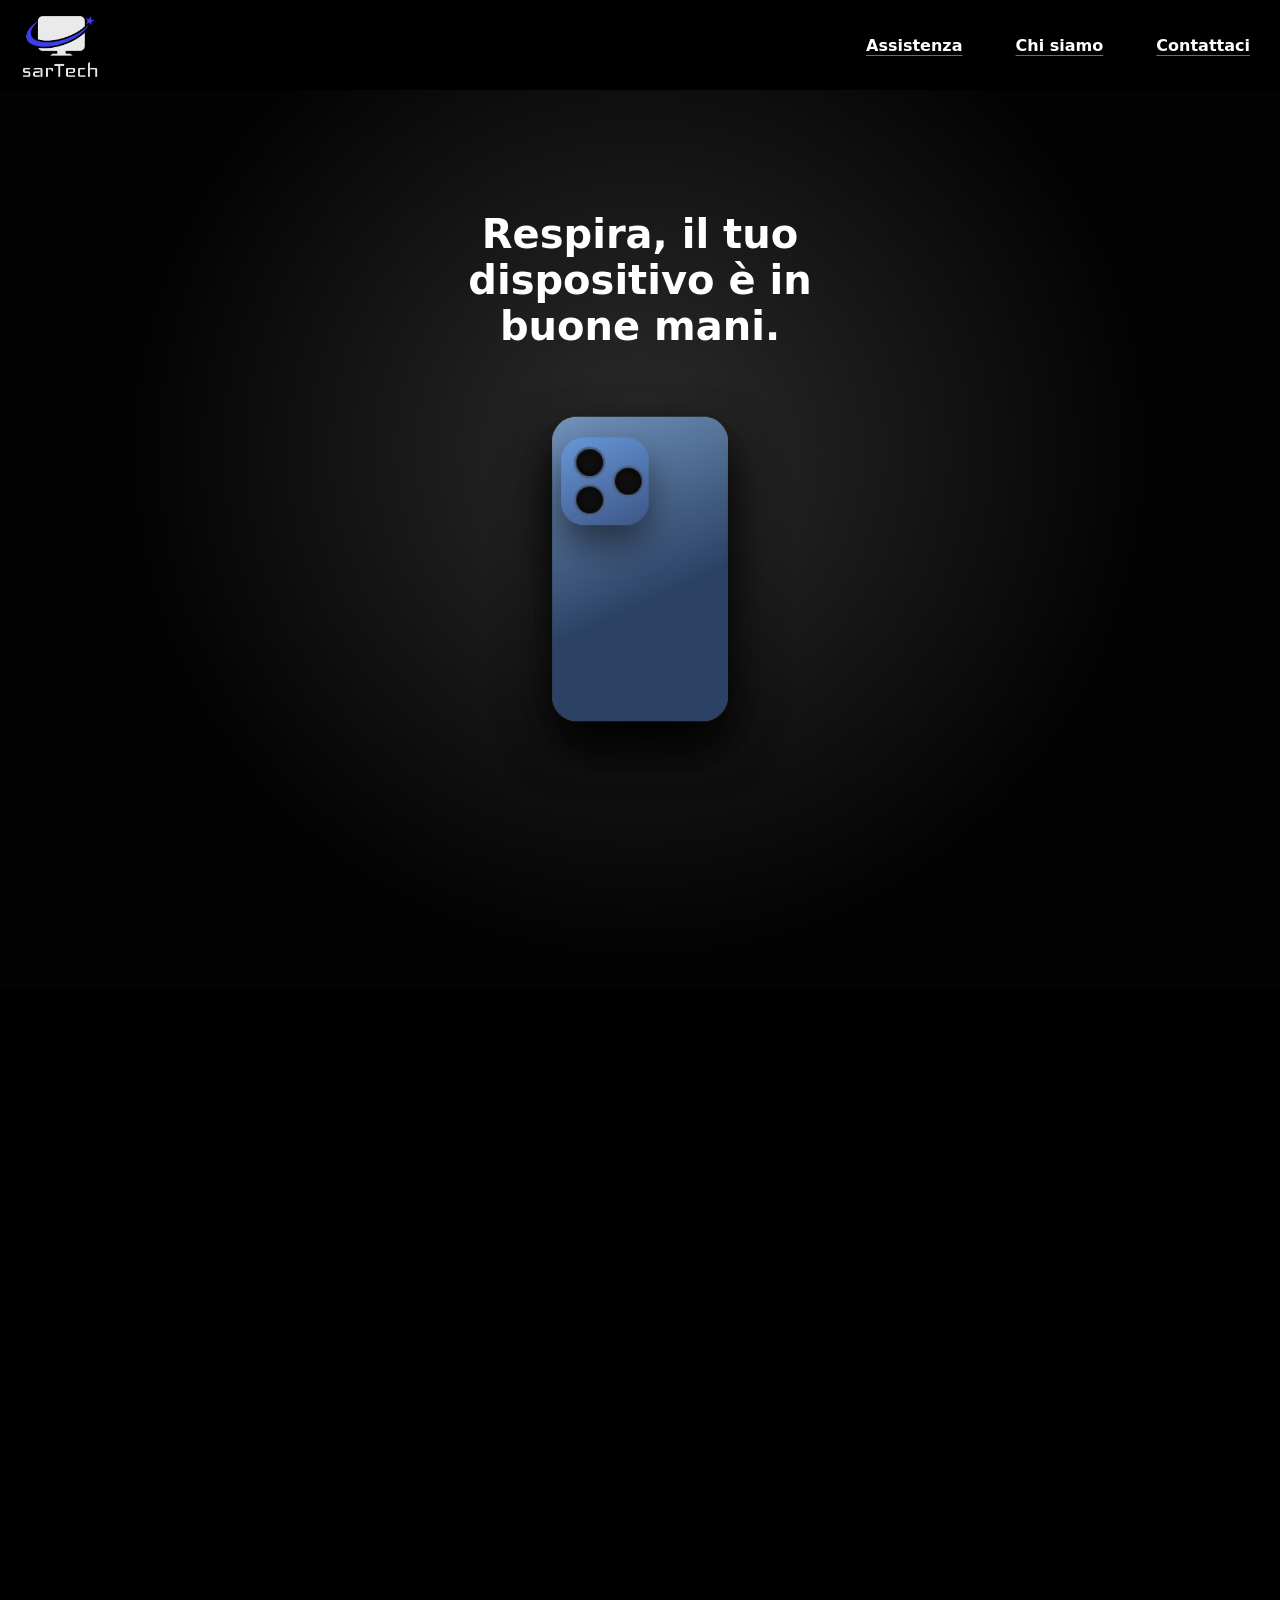
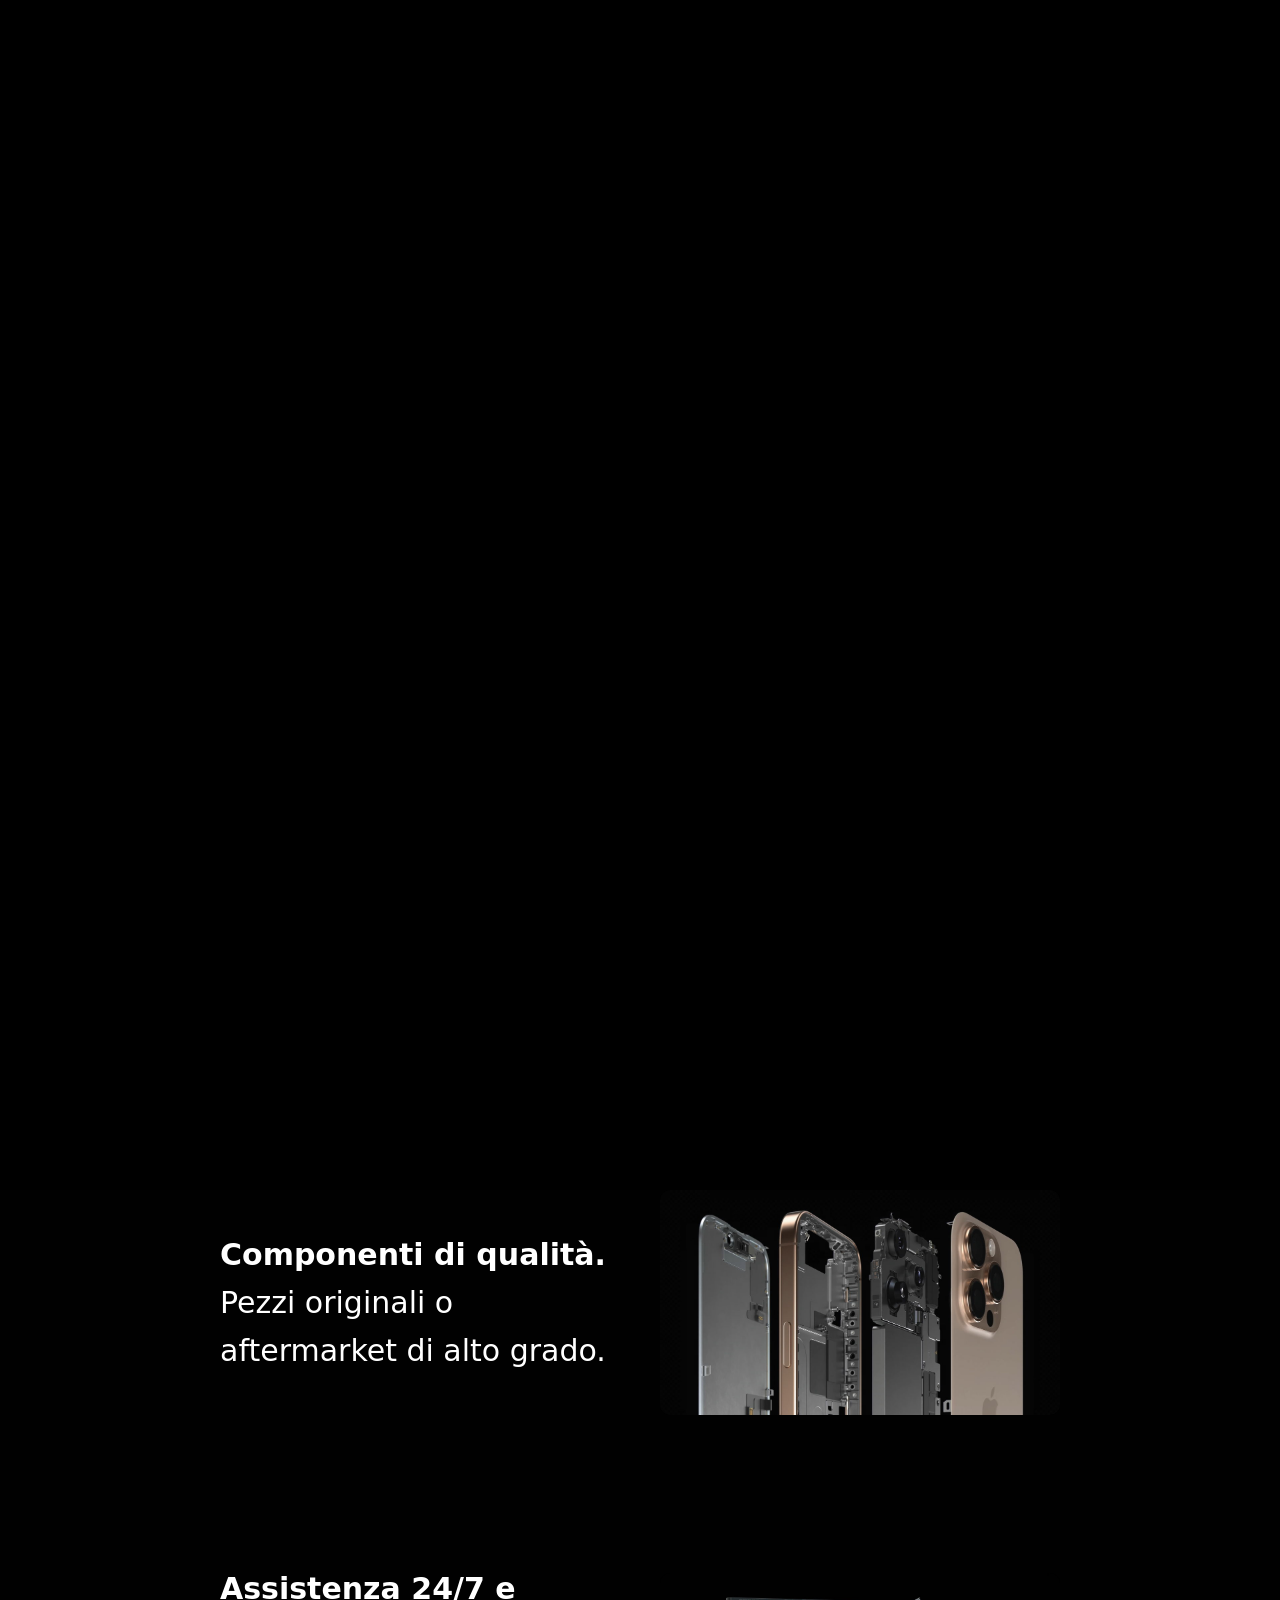
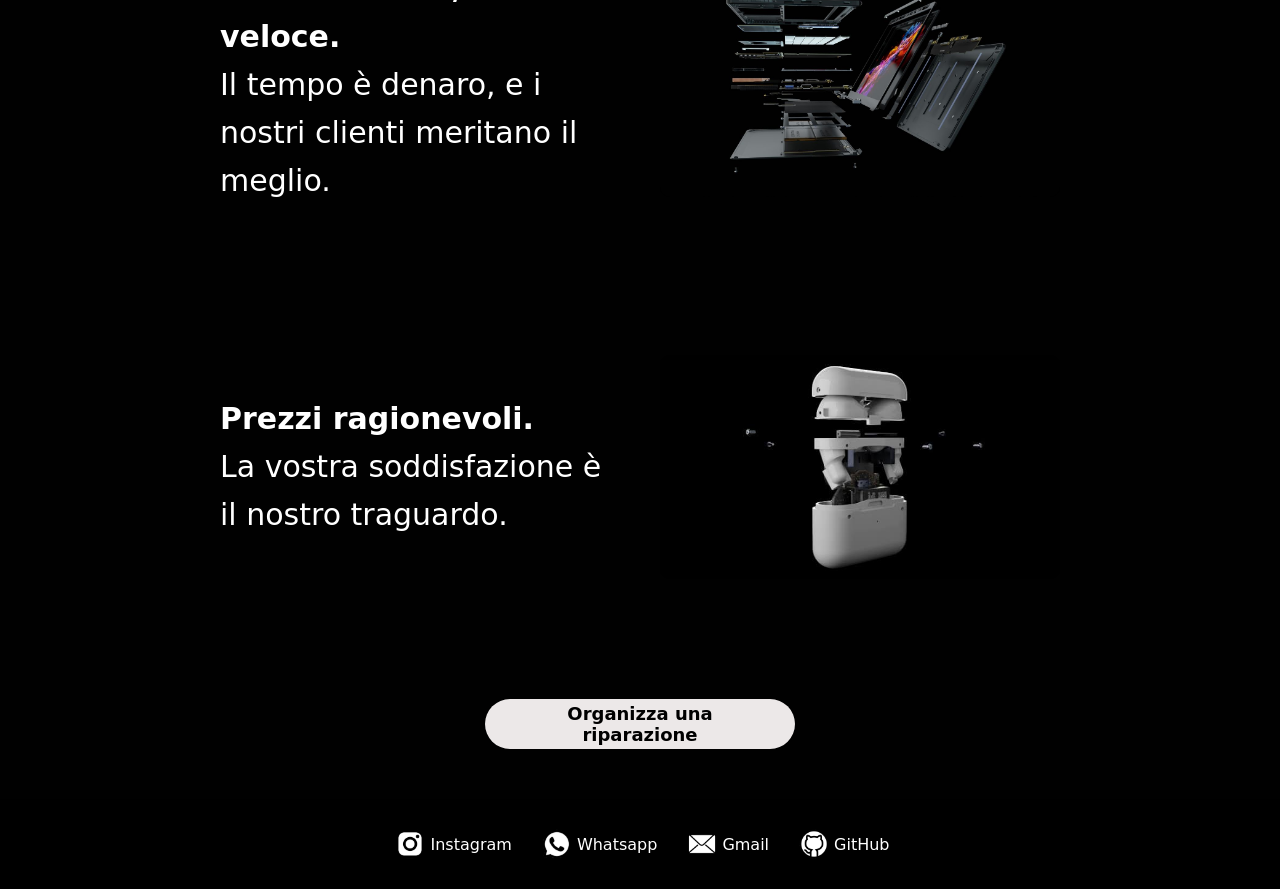
==== commit 830622c3: "Add new logo" ====
--- a/index.html
+++ b/index.html
@@ -15,7 +15,6 @@
     <div id="header">
         <div id="logos">
             <img src="img/sarTech.png" class="logo">
-            <img src="img/sarTech-short.png" class="short-logo">
         </div>
         <ul class="quick-links">
             <li><a href="pages/assistenza.html">Assistenza</a></li>
--- a/styles.css
+++ b/styles.css
@@ -72,14 +72,8 @@
 }
 
 .logo{
+    margin: 6px 15px;
     height:100%;
-    aspect-ratio: 2/1;
-}
-
- .short-logo{
-    align-self: center;
-    display: none;
-    height: 80%;
     aspect-ratio: 1/1;
 }
 
@@ -121,21 +115,6 @@
 
 #assistenza .quick-links, #chi-siamo .quick-links, #contattaci .quick-links{
     justify-content: space-evenly;
-}
-
-
-@media (max-width: 450px){
-    .logo{
-        display: none;
-    }
-    .short-logo{
-        display: block;
-    }
-    .quick-links{
-        flex:1;
-        margin-right: 5px;
-        padding:0;
-    }
 }
 
 /* MAIN BODY */
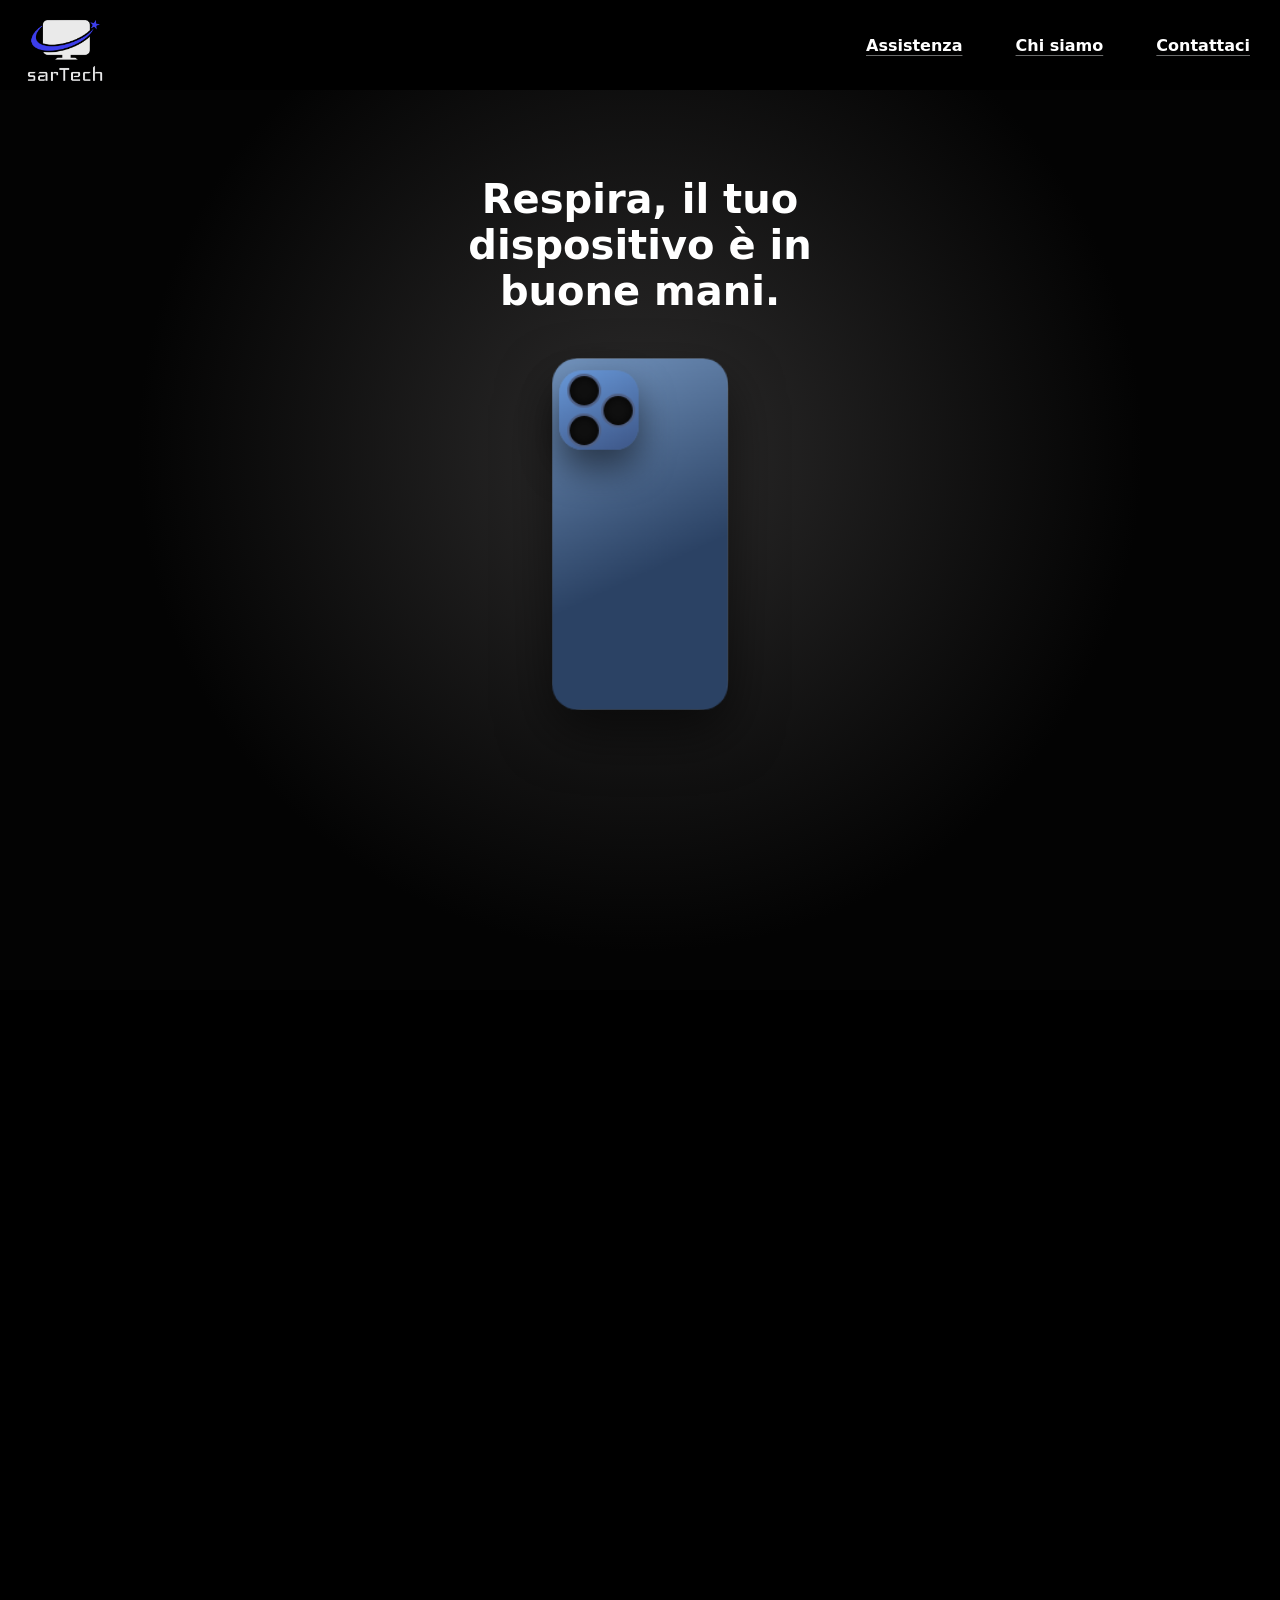
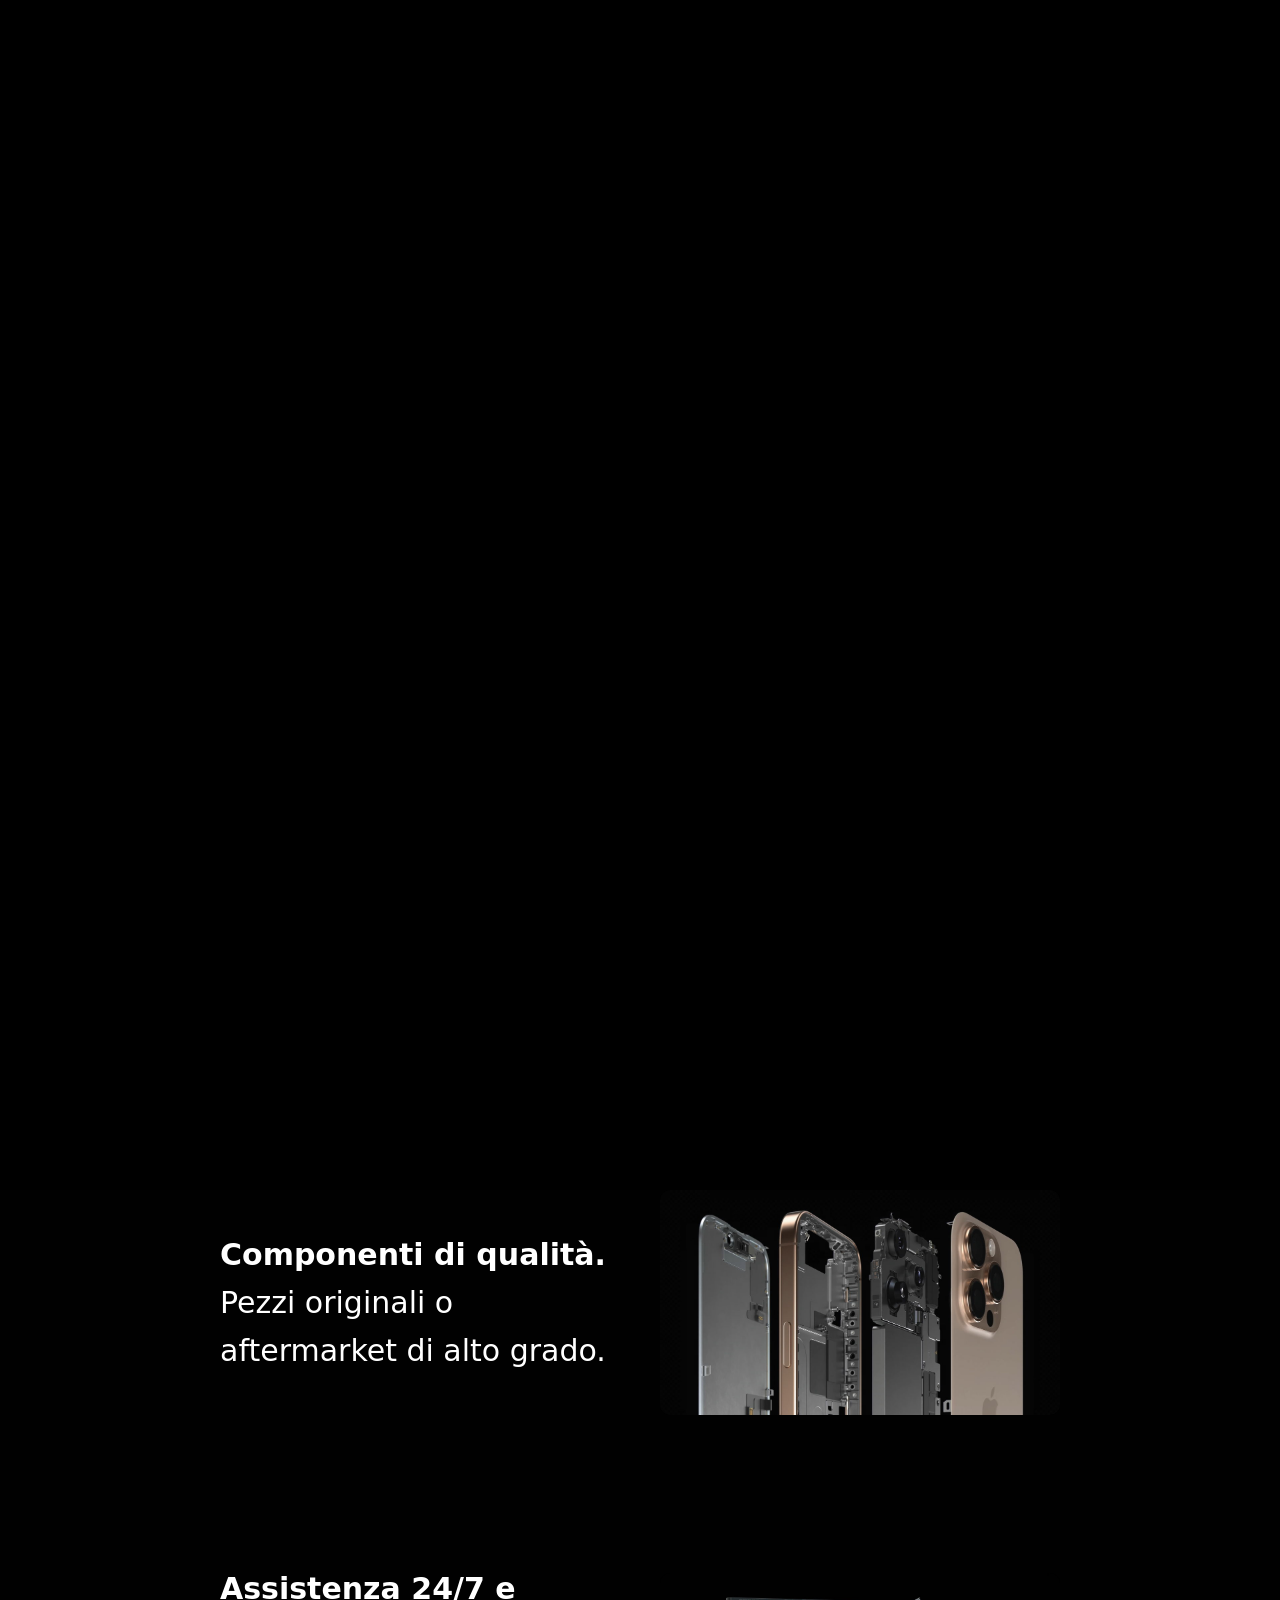
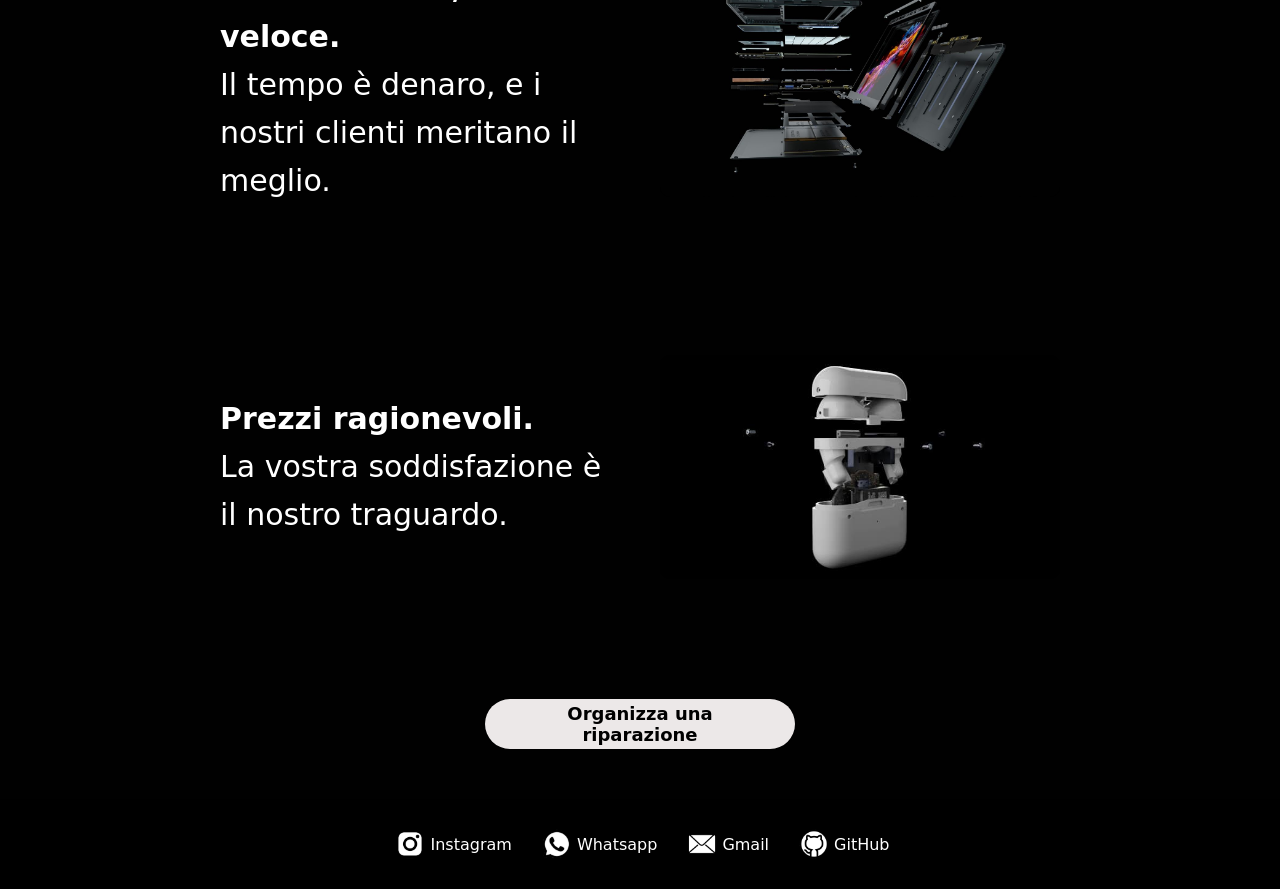
==== commit 570e9918: "Redesign explosion components, add chassis" ====
--- a/index.html
+++ b/index.html
@@ -8,10 +8,10 @@
     <meta name="viewport" content="width=device-width, initial-scale=1.0">
     <link rel="stylesheet" href="styles.css">
     <script src="script.js" defer></script>
-    <script src = "scripts/index.js" defer></script>
+    <script src="scripts/index.js" defer></script>
 </head>
 
-<body id = "introductionPage">
+<body id="introductionPage">
     <div id="header">
         <div id="logos">
             <img src="img/sarTech.png" class="logo">
@@ -25,21 +25,290 @@
     <div id="body">
         <section class="explode-section">
             <div class="stage">
-                <div class = "hero-welcome" id = "heroWelcome">
+                <div class="hero-welcome" id="heroWelcome">
                     Respira, il tuo dispositivo è in buone mani.
                 </div>
+
                 <div class="phone-stage" id="phoneStage"> <!-- ids use camelCase, classes use kebab-case -->
-                    <div class="display layer" id="display"></div>
-                    <div class="board layer" id="board"></div>
-                    <div class="battery layer" id="battery"></div>
-                    <div class="back-group layer" id="backGroup">
-                        <div class="glass layer" id="glass"></div>
-                        <div class="camera layer" id="camera">
-                            <div class="main-row">
-                                <span class="lens"></span>
-                                <span class="lens"></span>
+
+                    <div class="phone">
+
+                        <svg id="display" viewBox="0 0 333 654" xmlns="http://www.w3.org/2000/svg"
+                            preserveAspectRatio="none">
+                            <defs>
+                                <linearGradient id="metallicBase" x1="0%" y1="0%" x2="100%" y2="100%">
+                                    <stop offset="0%" stop-color="#D1CCBF"></stop>
+                                    <stop offset="100%" stop-color="#A09E97"></stop>
+                                </linearGradient>
+                                <linearGradient id="heatBase" x1="0%" y1="0%" x2="100%" y2="100%">
+                                    <stop offset="0%" stop-color="#565552"></stop>
+                                    <stop offset="100%" stop-color="#444340"></stop>
+                                </linearGradient>
+                                <linearGradient id="flexCable" x1="0%" y1="0%" x2="100%" y2="0%">
+                                    <stop offset="0%" stop-color="#1D1D1B"></stop>
+                                    <stop offset="100%" stop-color="#222221"></stop>
+                                </linearGradient>
+                                <linearGradient id="goldenPin" x1="0%" y1="0%" x2="100%" y2="100%">
+                                    <stop offset="0%" stop-color="#E4CF33"></stop>
+                                    <stop offset="100%" stop-color="#A48E24"></stop>
+                                </linearGradient>
+                            </defs>
+
+                            <!-- display base -->
+
+                            <rect x="0" y="0" width="334" height="654" rx="58" fill="url(#metallicBase)"></rect>
+
+                            <rect x="22.5" y="200" width="290" height="380" rx="20" fill="url(#heatBase)"></rect>
+                            <rect x="112.5" y="140" width="200" height="80" rx="20" fill="url(#heatBase)"></rect>
+                            <rect x="212.5" y="100" width="100" height="60" rx="20" fill="url(#heatBase)"></rect>
+
+                            <!-- bottom flex cable-->
+
+                            <rect x="18" y="563" width="290" height="50" rx="5" fill="url(#flexCable)"></rect>
+                            <rect x="300" y="323" width="20" height="290" rx="5" fill="url(#flexCable)"></rect>
+                            <rect x="220" y="323" width="100" height="25" rx="5" fill="url(#flexCable)"></rect>
+                            <rect x="210" y="304" width="20" height="45" rx="5" fill="url(#metallicBase)"></rect>
+                            <ellipse cx="170.5" cy="600" rx="150" ry="36" fill="url(#flexCable)"></ellipse>
+
+                            <line x1="30" y1="630" x2="305" y2="630" stroke="#332B27" stroke-width="3"></line>
+                            <line x1="38" y1="635" x2="297" y2="635" stroke="#332B27" stroke-width="3"></line>
+
+                            <!-- golden pins on the bottom-->
+
+                            <circle cx="70" cy="585" r="3" fill="url(#goldenPin)"></circle>
+                            <circle cx="80" cy="585" r="3" fill="url(#goldenPin)"></circle>
+                            <circle cx="90" cy="585" r="3" fill="url(#goldenPin)"></circle>
+                            <circle cx="100" cy="585" r="3" fill="url(#goldenPin)"></circle>
+
+                            <circle cx="70" cy="595" r="3" fill="url(#goldenPin)"></circle>
+                            <circle cx="80" cy="595" r="3" fill="url(#goldenPin)"></circle>
+                            <circle cx="90" cy="595" r="3" fill="url(#goldenPin)"></circle>
+                            <circle cx="100" cy="595" r="3" fill="url(#goldenPin)"></circle>
+
+                            <circle cx="240" cy="585" r="3" fill="url(#goldenPin)"></circle>
+                            <circle cx="250" cy="585" r="3" fill="url(#goldenPin)"></circle>
+                            <circle cx="260" cy="585" r="3" fill="url(#goldenPin)"></circle>
+                            <circle cx="270" cy="585" r="3" fill="url(#goldenPin)"></circle>
+
+                            <circle cx="240" cy="595" r="3" fill="url(#goldenPin)"></circle>
+                            <circle cx="250" cy="595" r="3" fill="url(#goldenPin)"></circle>
+                            <circle cx="260" cy="595" r="3" fill="url(#goldenPin)"></circle>
+                            <circle cx="270" cy="595" r="3" fill="url(#goldenPin)"></circle>
+
+                            <rect x="150" y="562" height="20" width="30" fill="url(#metallicBase)"></rect>
+
+                            <!-- proximity sensor and front camera holes -->
+
+                            <rect x="100" y="10" width="120" height="40" rx="10" fill="url(#heatBase)"></rect>
+                            <rect x="104" y="14" width="50" height="32" rx="10" fill="url(#metallicBase)"></rect>
+
+                            <circle cx="130" cy="30" r="10" fill="url(#metallicBase)" stroke="#2E240A" stroke-width="4"
+                                stroke-opacity="1"></circle>
+                            <circle cx="130" cy="30" r="15" fill="none" stroke="#2E240A" stroke-width="1"
+                                stroke-opacity="0.7"></circle>
+
+                            <circle cx="170" cy="30" r="10" fill="url(#metallicBase)" stroke="#2E240A" stroke-width="4"
+                                stroke-opacity="0.7"></circle>
+                            <circle cx="170" cy="30" r="14" fill="none" stroke="#D1CCBF" stroke-width="1"
+                                stroke-opacity="0.5"></circle>
+
+                            <!-- upper flex cable -->
+
+                            <rect x="250" y="13" width="60" height="60" rx="16" fill="url(#flexCable)"></rect>
+                            <rect x="270" y="55" width="14" height="40" rx="5" fill="url(#flexCable)"></rect>
+                            <rect x="180" y="82" width="103" height="14" rx="5" fill="url(#flexCable)"></rect>
+                            <rect x="180" y="82" width="14" height="40" rx="5" fill="url(#flexCable)"></rect>
+                            <rect x="176" y="112" width="20" height="16" rx="5" fill="url(#goldenPin)"></rect>
+
+                        </svg>
+
+                        <svg id="chassis" viewBox="8 8 333 654" xmlns="http://www.w3.org/2000/svg"
+                            preserveAspectRatio="none">
+                            <defs>
+                                <linearGradient id="metalCream" x1="0%" y1="0%" x2="100%" y2="100%">
+                                    <stop offset="0%" stop-color="#f5f2ea" />
+                                    <stop offset="35%" stop-color="#e6e2d6" />
+                                    <stop offset="55%" stop-color="#d8d3c4" />
+                                    <stop offset="75%" stop-color="#e9e5d9" />
+                                    <stop offset="100%" stop-color="#c9c4b3" />
+                                </linearGradient>
+
+
+                                <linearGradient id="blackMatte" x1="0%" y1="0%" x2="100%" y2="100%">
+                                    <stop offset="0%" stop-color="#3a3c40" />
+                                    <stop offset="45%" stop-color="#1c1d20" />
+                                    <stop offset="100%" stop-color="#0a0a0b" />
+                                </linearGradient>
+
+                                <linearGradient id="blackSoft" x1="0%" y1="0%" x2="0%" y2="100%">
+                                    <stop offset="0%" stop-color="#26272b" />
+                                    <stop offset="100%" stop-color="#0d0e10" />
+                                </linearGradient>
+
+                                <mask id="seeThrough">
+                                    <rect width="333" height="654" fill="#ffffff"/>
+
+                                    <circle cx="60" cy="64" r="25" fill="#000000"></circle>
+                                    <circle cx="120" cy="94" r="25" fill="#000000"></circle>
+                                    <circle cx="60" cy="124" r="25" fill="#000000"></circle>
+
+                                    <rect x="105" y="130" width="30" height="24" rx="6" fill="#000000" />
+
+                                    <circle cx="180" cy="332" r="100" fill="#000000" />
+                                    <rect x="165" y="440" width="30" height="120" rx="10" fill="#000000"/>
+                                </mask>
+
+                            </defs>
+                            <ellipse cx="170" cy="640" rx="120" ry="14" fill="#000" opacity="0.10" />
+                            <g>
+
+                                <!-- inner frame-->
+                                <g mask="url(#seeThrough)">
+                                    <rect x="8" y="8" width="334" height="654" rx="58" fill="url(#blackMatte)" />
+                                    <rect x="22" y="22" width="306" height="626" rx="46" fill="url(#metalCream)" />
+                                    <rect x="22" y="22" width="306" height="626" rx="46" fill="url(#brushed)"
+                                        opacity="0.35" />
+                                </g>
+                                <rect x="22" y="22" width="306" height="626" rx="46" fill="none" stroke="#9a9686"
+                                    stroke-width="1" />
+
+                                <!-- earpiece speaker -->
+                                <rect x="146" y="30" width="48" height="10" rx="5" fill="#111214" />
+
+                                <!-- lens section -->
+                                <circle cx="60" cy="64" r="25" fill="none" stroke="#4b4d51" stroke-width="3" />
+                                <circle cx="120" cy="94" r="25" fill="none" stroke="#4b4d51" stroke-width="3" />
+                                <circle cx="60" cy="124" r="25" fill="none" stroke="#4b4d51" stroke-width="3" />
+                                <rect x="105" y="130" width="30" height="24" rx="6" fill="none" stroke="#4b4d51"
+                                    stroke-width="3" />
+
+                                <rect x="25" y="25" width="140" height="135" fill="none" stroke="#36454f"
+                                    stroke-opacity="0.2" stroke-width="4" rx="30"></rect>
+
+                                <!-- random board (drammatic effect) -->
+                                <rect x="256" y="128" width="20" height="44" rx="4" fill="url(#blackSoft)" />
+
+                                <!-- magsafe -->
+                                <circle cx="180" cy="332" r="100" fill="none" stroke="#a19c8c" stroke-width="2" />
+                                <circle cx="180" cy="332" r="100" fill="none" stroke="#000" stroke-opacity="0.06"
+                                    stroke-width="10" />
+
+                                <rect x="165" y="440" width="30" height="120" rx="10" fill="none" stroke="#a19c8c"
+                                    stroke-width="2">
+                                </rect>
+                                <rect x="160" y="437" width="40" height="126" fill="none" stroke="#000"
+                                    stroke-opacity="0.1" stroke-width="2" rx="15"></rect>
+
+                                <!-- screws -->
+                                <g fill="#5b574c">
+                                    <circle cx="306" cy="56" r="4.5" />
+                                    <circle cx="44" cy="624" r="4.5" />
+                                    <circle cx="306" cy="624" r="4.5" />
+                                    <circle cx="70" cy="370" r="4" />
+                                    <circle cx="290" cy="370" r="4" />
+                                    <circle cx="70" cy="590" r="4" />
+                                    <circle cx="290" cy="590" r="4" />
+                                </g>
+
+                            </g>
+                        </svg>
+
+                        <svg id="battery" viewBox="24 11 111 141" xmlns="http://www.w3.org/2000/svg"
+                            preserveAspectRatio="none">
+                            <defs>
+                                <linearGradient id="batteryBody-upper" x1="0" y1="0" x2="0" y2="1">
+                                    <stop offset="0" stop-color="#25272b" />
+                                    <stop offset="1" stop-color="#151619" />
+                                </linearGradient>
+                                <linearGradient id="batteryBody-bottom" x1="0" y1="0" x2="0" y2="1">
+                                    <stop offset="0" stop-color="#1c1e21" />
+                                    <stop offset="1" stop-color="#0e0f11" />
+                                </linearGradient>
+                            </defs>
+
+                            <rect x="24" y="11" width="60" height="100" rx="6" fill="url(#batteryBody-upper)" />
+                            <rect x="24" y="102" width="100" height="50" rx="9" fill="url(#batteryBody-bottom)" />
+
+                            <g id="battery-text"
+                                font-family="-apple-system, BlinkMacSystemFont, system-ui, Segoe UI, Roboto, sans-serif"
+                                fill="#dfe2e6">
+                                <text x="28" y="34" font-size="4">Li-Ion Polymer Battery</text>
+                                <text x="28" y="42" font-size="2.8" fill="#a7abb1">3.83V 4000 mAh 15.32 Wh</text>
+                                <line x1="28" y1="50" x2="81" y2="50" stroke="#a9c1"></line>
+
+                                <path d="M28,66 L31,59 L34,66 Z M31,62 L31,63.5 M31,64.7 L31,64.8" stroke="#a1afa4"
+                                    stroke-width="0.7" stroke-linecap="round" stroke-linejoin="round" fill="none" />
+                                <text x="37" y="65" font-size="4" font-weight="500" fill="#a1afa4">Warning</text>
+
+                                <text x="28" y="74" font-size="2.8" fill="#a7abb1"> Do not disassemble, crush,
+                                    heat</text>
+                                <text x="28" y="80" font-size="2.8" fill="#a7abb1">puncture or burn.</text>
+                            </g>
+                        </svg>
+
+                        <div id="motherboard-wrap">
+                            <svg id="motherboard" viewBox="0 0 457.5 130" xmlns="http://www.w3.org/2000/svg"
+                                preserveAspectRatio="none">
+                                <defs>
+                                    <linearGradient id="m-base" x1="0" y1="0" x2="1" y2="1">
+                                        <stop offset="0" stop-color="#115522" />
+                                        <stop offset="1" stop-color="#09110c" />
+                                    </linearGradient>
+                                    <linearGradient id="m-chipdark" x1="0" y1="0" x2="0" y2="1">
+                                        <stop offset="0" stop-color="#2b2e32" />
+                                        <stop offset="1" stop-color="#16181b" />
+                                    </linearGradient>
+                                    <linearGradient id="m-chipwhite" x1="0" y1="0" x2="0" y2="1">
+                                        <stop offset="0" stop-color="#f3efe0"></stop>
+                                        <stop offset="1" stop-color="#979896"></stop>
+                                    </linearGradient>
+                                    <linearGradient id="m-gold" x1="0" y1="0" x2="1" y2="0">
+                                        <stop offset="0" stop-color="#f0d9a3" />
+                                        <stop offset=".5" stop-color="#d8b570" />
+                                        <stop offset="1" stop-color="#a9824a" />
+                                    </linearGradient>
+                                </defs>
+
+                                <rect id="boardSurface" x="26" y="10" width="425.5" height="110" rx="14"
+                                    fill="url(#m-base)" stroke="#1e3226" stroke-width="1" />
+
+                                <!-- golden screw holes -->
+
+                                <circle cx="42" cy="24" r="4.2" fill="none" stroke="url(#m-gold)" stroke-width="1.4" />
+                                <circle cx="42" cy="106" r="4.2" fill="none" stroke="url(#m-gold)" stroke-width="1.4" />
+                                <circle cx="437" cy="24" r="4.2" fill="none" stroke="url(#m-gold)" stroke-width="1.4" />
+                                <circle cx="437" cy="106" r="4.2" fill="none" stroke="url(#m-gold)"
+                                    stroke-width="1.4" />
+
+                                <!-- ic rectangles -->
+
+                                <rect x="63" y="26" width="46" height="26" rx="3" fill="url(#m-chipdark)" />
+                                <rect x="63" y="76" width="38" height="22" rx="3" fill="url(#m-chipdark)" />
+                                <rect x="196" y="32" width="72" height="62" rx="6" fill="url(#m-chipdark)" />
+                                <rect x="300" y="26" width="50" height="24" rx="3" fill="url(#m-chipdark)" />
+                                <rect x="300" y="78" width="36" height="20" rx="3" fill="url(#m-chipdark)" />
+                                <rect x="378" y="46" width="34" height="30" rx="4" fill="url(#m-chipdark)" />
+                                <rect x="130" y="63" width="34" height="13" rx="4" fill="url(#m-chipdark)"></rect>
+
+                                <rect x="63" y="58" width="20" height="12" rx="3" fill="url(#m-chipwhite)"></rect>
+                                <rect x="130" y="85" width="32" height="14" rx="3" fill="url(#m-chipwhite)"></rect>
+                                <rect x="300" y="58" width="50" height="10" rx="3" fill="url(#m-chipwhite)"></rect>
+                                <rect x="140" y="28" width="20" height="30" rx="7" fill="url(#m-chipwhite)"></rect>
+                                <rect x="370" y="88" width="30" height="12" rx="3" fill="url(#m-chipwhite)"></rect>
+                                <rect x="380" y="28" width="20" height="12" rx="3" fill="url(#m-chipwhite)"></rect>
+                                <rect></rect>
+                            </svg>
+                        </div>
+
+                        <div class="back-group layer" id="backGroup">
+                            <div class="glass layer" id="glass"></div>
+                            <div class="camera layer" id="camera">
+                                <div class="main-row">
+                                    <span class="lens"></span>
+                                    <span class="lens"></span>
+                                </div>
+                                <span class="lens sub-row"></span>
                             </div>
-                            <span class="lens sub-row"></span>
                         </div>
                     </div>
                 </div>
@@ -57,13 +326,13 @@
             </div>
             <div class="chunk2 reveal">
                 <p><b>Assistenza 24/7 e veloce.</b><br> Il tempo è denaro, e i nostri clienti meritano il meglio. </p>
-                <img src = "img/macbook.jpg" alt="here goes another image">
+                <img src="img/macbook.jpg" alt="here goes another image">
             </div>
-            <div class ="chunk3 reveal">
+            <div class="chunk3 reveal">
                 <p><b>Prezzi ragionevoli.</b><br> La vostra soddisfazione è il nostro traguardo.</p>
-                <img src = "img/airpods.jpeg">
+                <img src="img/airpods.jpeg">
             </div>
-            <button class = "reservation-button reveal" id = "reservation">Organizza una riparazione </button>
+            <button class="reservation-button reveal" id="reservation">Organizza una riparazione </button>
         </section>
     </div>
     <div id="footer">
--- a/styles.css
+++ b/styles.css
@@ -1,47 +1,48 @@
-html{
+html {
     background-color: black;
 }
 
-body{
-    margin:0;
+body {
+    margin: 0;
     height: 100%;
     width: 100%;
-    color:white;
+    color: white;
 
     font-family: -apple-system, BlinkMacSystemFont, system-ui, "Segoe UI", Roboto, sans-serif;
 }
 
 /* NAV BAR */
 
-.directory-help{
+.directory-help {
     display: flex;
     flex-wrap: wrap;
     align-items: center;
     gap: 6px;
     font-size: 14px;
-    color: rgba(255,255,255,.55);
-}
-
-.directory-help a, .crumb-link{
+    color: rgba(255, 255, 255, .55);
+}
+
+.directory-help a,
+.crumb-link {
     background: none;
     border: none;
     padding: 0;
-    color: rgba(255,255,255,.55);
-    font:inherit;
+    color: rgba(255, 255, 255, .55);
+    font: inherit;
     cursor: pointer;
     text-decoration: none;
     transition: color 0.2s ease;
 }
 
-.directory-help a:hover{
+.directory-help a:hover {
     color: #ffff
 }
 
-.crumb-sep{
-    color: rgba(255,255,255,.3);
-}
-
-.crumb-current{
+.crumb-sep {
+    color: rgba(255, 255, 255, .3);
+}
+
+.crumb-current {
     color: #ffff;
     font-weight: 600;
 }
@@ -50,7 +51,7 @@
 
 /* HEADER */
 
- #header{
+#header {
     box-sizing: border-box;
 
     height: 10vh;
@@ -64,21 +65,21 @@
     gap: 10px;
 }
 
- #logos{
+#logos {
     display: flex;
     width: 20%;
     min-width: 70px;
     cursor: pointer;
 }
 
-.logo{
-    margin: 6px 15px;
-    height:100%;
+.logo {
+    margin: 10px 20px;
+    height: 100%;
     aspect-ratio: 1/1;
 }
 
 
-.quick-links{
+.quick-links {
     padding: 0;
     font-weight: bold;
     margin-right: 30px;
@@ -98,22 +99,24 @@
     list-style: none;
 }
 
-.quick-links>*{
+.quick-links>* {
     align-self: center;
 }
 
- .quick-links a{
-    color:white;
+.quick-links a {
+    color: white;
     text-underline-offset: 4px;
     text-decoration-color: rgba(138, 140, 140, 0.776);
     transition: color 0.3s ease;
 }
 
- .quick-links a:hover{
+.quick-links a:hover {
     color: rgb(158, 154, 154);
 }
 
-#assistenza .quick-links, #chi-siamo .quick-links, #contattaci .quick-links{
+#assistenza .quick-links,
+#chi-siamo .quick-links,
+#contattaci .quick-links {
     justify-content: space-evenly;
 }
 
@@ -121,7 +124,7 @@
 
 /* PHONE ANIMATION SECTION */
 
-#introductionPage .hero-welcome{
+#introductionPage .hero-welcome {
     text-align: center;
     font-size: clamp(22px, 8vw, 40px);
 
@@ -137,33 +140,36 @@
 }
 
 
-.explode-section{
-    position: relative; /* relative pretty much makes the element able to overlap other elements*/
+.explode-section {
+    position: relative;
+    /* relative pretty much makes the element able to overlap other elements*/
     height: 300vh;
 }
 
-.stage{
+.stage {
     position: sticky;
-    top:0;
+    top: 0;
     height: 100vh;
     display: flex;
     flex-direction: column;
 
     align-items: center;
-    justify-content: center; /* aligns along y axis */
+    justify-content: center;
+    /* aligns along y axis */
 
     overflow: hidden;
-    background: radial-gradient(circle at 50% 40%, #2d2c2c, #030303 60%); /* creates a radial gradient */ 
-}
-
-.phone-stage{
+    background: radial-gradient(circle at 50% 40%, #2d2c2c, #030303 60%);
+    /* creates a radial gradient */
+}
+
+.phone-stage {
     position: relative;
 
     width: 340px;
     height: 340px;
 }
 
-.layer{
+.layer {
     position: absolute;
     top: 50%;
     left: 50%;
@@ -171,85 +177,134 @@
     will-change: transform;
 }
 
-.display{
+.phone {
+    position: absolute;
+    top: 50%;
+    left: 50%;
+    transform: translate(-50%, -50%);
+
     width: 150px;
-    height: 260px;
-    background: linear-gradient(155deg, #c9cbd0, #71747b 60%);
-    box-shadow: 0 20px 40px rgba(0,0,0,.5);
-    transform: translate(-50%, -50%);
-}
-
-.board{
-    width: 130px;
-    height: 260px;
-    border-radius: 18px;
-    background: linear-gradient(155deg, #2638265c, #141615);
-    box-shadow: 0 20px 40px rgba(0,0,0,.5);
-    transform: translate(-50%, -50%);
-}
-
-.board::before{
-    content: "";
-    position:absolute;
-    inset: 14px;
-    border: 1px solid rgba(255,255,255,.09);
-    border-radius: 14px;
-}
-
-.battery{
-    width: 80px;
-    height: 220px;
-    background: linear-gradient(155deg, #292828, #000000);
-    box-shadow: 0 20px 40px rgba(0,0,0,.5);
-    transform: translate(-35%, -50%);
-}
-
-.glass{
+    height: 300px;
+}
+
+.glass {
     width: 150px;
     height: 260px;
     background: linear-gradient(155deg, #7394be, #2b4264 60%);
-    box-shadow: 0 20px 46px rgba(0,0,0,.55);
-    transform: translate(-50%,-50%);
-}
-
-.back-group{
+    box-shadow: 0 20px 46px rgba(0, 0, 0, .55);
     transform: translate(-50%, -50%);
 }
 
-.camera{
-    width:75px;
-    height: 75px;
+#display {
+    position: absolute;
+    top: 0;
+    left: 0;
+    height: 100%;
+    width: 100%;
+    z-index: 1;
+    will-change: transform;
+}
+
+#battery {
+    position: absolute;
+    top: 38%;
+    left: 8%;
+    width: 85%;
+    height: 50%;
+    z-index: 2;
+    will-change: transform;
+}
+
+#motherboard-wrap {
+    position: absolute;
+    z-index: 2;
+
+    height: 50%;
+    width: 29%;
+
+    right: 17%;
+    bottom: 30%;
+
+    z-index: 2;
+    will-change: transform;
+}
+
+#motherboard {
+    position: absolute;
+    top: 50%;
+    left: 50%;
+    width: 150px;
+    height: 50px;
+    transform: translate(-50%, -50%) rotate(90deg);
+}
+
+#chassis {
+    position: absolute;
+    top: 0;
+    left: 0;
+    width: 100%;
+    height: 100%;
+    z-index: 3;
+    will-change: transform;
+}
+
+.glass {
+    width: 150px;
+    height: 300px;
+    background: linear-gradient(155deg, #7394be, #2b4264 60%);
+    transform: translate(-50%, -50%);
+}
+
+.back-group {
+    position: absolute;
+    z-index: 4;
+    left: 50%;
+    top: 50%;
+    will-change: transform;
+    transform: translate(-50%, -50%);
+}
+
+.camera {
+    margin-top: -38px;
+    margin-left: -8px;
+
+    width: 68px;
+    height: 68px;
     border-radius: 20px;
     background: linear-gradient(155deg, #6898d8, #3d5687);
-    box-shadow: 0 16px 30px rgba(0,0,0,.5);
-
-    display: flex;
-    align-items: center;
-    justify-content: space-around;
+    box-shadow: 0 16px 30px rgba(0, 0, 0, .5);
+
+    display: flex;
+    align-items: center;
+    justify-content: left;
     transform: translate(-90%, -150%);
 
     padding-left: 6.5px;
     box-sizing: border-box;
-}
-
-.lens{
-    width: 23px;
-    height:23px;
+    will-change: transform;
+}
+
+.camera[hidden] {
+    display: none;
+}
+
+.lens {
+    width: 25px;
+    height: 25px;
     border-radius: 50%;
     background: #101010;
-    border: 2px solid rgba(143,180,255,.5);
-    box-shadow: inset 0 0 8px rgba(0,0,0,.8);
-}
-
-.main-row{
+    border: 2px solid rgba(143, 180, 255, .5);
+    box-shadow: inset 0 0 8px rgba(0, 0, 0, .8);
+}
+
+.main-row {
     display: flex;
     flex-direction: column;
     gap: 5px;
-    margin-right: -3px;
-}
-
-#introductionPage .hero-title{
-    margin-top: 60px;
+}
+
+#introductionPage .hero-title {
+    margin-top: 120px;
     text-align: center;
     max-width: 420px;
     padding: 0 24px;
@@ -257,53 +312,60 @@
     color: #ffff;
 }
 
-#introductionPage .hero-title h2{
-    font-size: clamp(22px, 6vw, 30px);
+#introductionPage .hero-title h2 {
+    font-size: clamp(22px, 6vw, 35px);
     font-weight: 600;
     letter-spacing: -.01em;
-    margin:0;
+    margin: 0;
 }
 
 /* INTRODUCTION SECTION */
 
-#introductionPage .introduction-section{
+#introductionPage .introduction-section {
     background-color: #010101;
     padding: 0px 24px 50px 24px;
 
     display: flex;
     flex-direction: column;
-    gap:120px;
-}
-
-#introductionPage .chunk1, #introductionPage .chunk2, #introductionPage .chunk3{
+    gap: 120px;
+}
+
+#introductionPage .chunk1,
+#introductionPage .chunk2,
+#introductionPage .chunk3 {
     display: flex;
     flex-wrap: wrap;
     align-items: center;
     justify-content: center;
-    gap:40px;
+    gap: 40px;
 
     max-width: 900px;
     margin: 0 auto;
 }
 
-#introductionPage .chunk1 p, #introductionPage .chunk2 p, #introductionPage .chunk3 p{
-    color:white;
-    flex:1;
+#introductionPage .chunk1 p,
+#introductionPage .chunk2 p,
+#introductionPage .chunk3 p {
+    color: white;
+    flex: 1;
     min-width: 240px;
-    max-width:400px;
+    max-width: 400px;
     font-size: clamp(22px, 6vw, 30px);
     line-height: 1.6;
 }
 
-#introductionPage .chunk1 img, #introductionPage .chunk2 img, #introductionPage .chunk3 img{
-    flex:1;
+#introductionPage .chunk1 img,
+#introductionPage .chunk2 img,
+#introductionPage .chunk3 img {
+    flex: 1;
     min-width: 240px;
     max-width: 400px;
-    width:100%;
+    width: 100%;
     border-radius: 10px;
 }
 
-#introductionPage .reservation-button, #assistenza .device-confirm{
+#introductionPage .reservation-button,
+#assistenza .device-confirm {
     background: rgb(236, 232, 232);
     border: none;
     max-width: 310px;
@@ -320,12 +382,12 @@
     font-family: inherit;
     font-weight: bold;
     font-size: large;
-    cursor:pointer;
+    cursor: pointer;
 
     transition: background-color 0.3s ease;
 }
 
-#assistenza .device-confirm{
+#assistenza .device-confirm {
     margin-top: 20px;
     max-width: 250px;
     min-width: 170px;
@@ -333,52 +395,80 @@
     height: 40px;
 }
 
-#assistenza .device-confirm[hidden]{
+#assistenza .device-confirm[hidden] {
     display: none;
 }
 
-#introductionPage .reservation-button:hover, #assistenza .device-confirm:enabled:hover{
+#introductionPage .reservation-button:hover,
+#assistenza .device-confirm:enabled:hover {
     background-color: rgba(215, 212, 212, 0.88);
 }
 
 /* SCROLL ANIMATION */
 
-#introductionPage .reservation-button.reveal, #assistenza .device-confirm.reveal{
+#introductionPage .reservation-button.reveal,
+#assistenza .device-confirm.reveal {
     opacity: 0;
     transform: translateY(30px);
     transition: opacity 0.9s ease, transform 0.9s ease;
 }
 
-#introductionPage .reservation-button.reveal.visible, #assistenza .device-confirm.reveal.visible{
+#introductionPage .reservation-button.reveal.visible,
+#assistenza .device-confirm.reveal.visible {
     opacity: 1;
     transform: translateY(0);
 }
 
-#assistenza .device-confirm.reveal.visible span{
+#assistenza .device-confirm.reveal.visible span {
     transition: none;
 }
-.reveal > *{
+
+.reveal>* {
     opacity: 0;
     transform: translateY(30px);
     transition: opacity 1s ease, transform 1s ease;
 }
 
-.reveal.visible > *{
+.reveal.visible>* {
     opacity: 1;
     transform: translateY(0);
 }
 
-.reveal.visible > *:nth-child(2).visible.reveal{ transition-delay: 0.08s;}
-.reveal.visible > *:nth-child(3).visible.reveal{ transition-delay: 0.16s;}
-.reveal.visible > *:nth-child(4).visible.reveal{transition-delay: 0.24s;}
-.reveal.visible > *:nth-child(5).visible.reveal{transition-delay: 0.32s;}
-.reveal.visible > *:nth-child(6).visible.reveal{transition-delay: 0.40s;}
-.reveal.visible > *:nth-child(7).visible.reveal{transition-delay: 0.48s;}
-
-@media (prefers-reduced-motion: reduce){
-    .reveal > *, .reservation-button.reveal, .reveal-in,
-    .checkmark-circle, .checkmark-check, .error-circle,
-    .error-stem, .error-dot, .loading-dots span{
+.reveal.visible>*:nth-child(2).visible.reveal {
+    transition-delay: 0.08s;
+}
+
+.reveal.visible>*:nth-child(3).visible.reveal {
+    transition-delay: 0.16s;
+}
+
+.reveal.visible>*:nth-child(4).visible.reveal {
+    transition-delay: 0.24s;
+}
+
+.reveal.visible>*:nth-child(5).visible.reveal {
+    transition-delay: 0.32s;
+}
+
+.reveal.visible>*:nth-child(6).visible.reveal {
+    transition-delay: 0.40s;
+}
+
+.reveal.visible>*:nth-child(7).visible.reveal {
+    transition-delay: 0.48s;
+}
+
+@media (prefers-reduced-motion: reduce) {
+
+    .reveal>*,
+    .reservation-button.reveal,
+    .reveal-in,
+    .checkmark-circle,
+    .checkmark-check,
+    .error-circle,
+    .error-stem,
+    .error-dot,
+    .loading-dots span {
         transition: none;
         animation: none;
         opacity: 1;
@@ -388,7 +478,7 @@
 
 /* FOOTER */
 
-#footer{
+#footer {
     height: 10vh;
     min-height: 64px;
     display: flex;
@@ -397,7 +487,7 @@
 
 }
 
-.social-links{
+.social-links {
     padding: 0;
     display: flex;
     align-items: center;
@@ -407,22 +497,22 @@
 
 }
 
-.social-links li{
+.social-links li {
     list-style: none;
 }
 
-.social-links img{
+.social-links img {
     height: 40px;
     aspect-ratio: 1/1;
     flex-shrink: 0;
     border-radius: 5px;
 }
 
-.social-links a:hover{
+.social-links a:hover {
     background-color: rgb(89, 85, 85);
 }
 
-.social-links a{
+.social-links a {
     text-decoration: none;
     display: flex;
 
@@ -432,14 +522,14 @@
     border-radius: 10px;
 }
 
-.logo-text{
-    color:white;
+.logo-text {
+    color: white;
     align-self: center;
 
 }
 
-@media (max-width: 500px){
-    .logo-text{
+@media (max-width: 500px) {
+    .logo-text {
         display: none;
     }
 }
@@ -450,23 +540,28 @@
 
 /* ASSISTANCE PAGE */
 
-#assistenza .body, #chi-siamo .body, #contattaci .body{
+#assistenza .body,
+#chi-siamo .body,
+#contattaci .body {
     margin: 0 auto;
     padding: 32px 24px 80px;
 }
 
-#assistenza .hero-content, #chi-siamo .hero-content{
+#assistenza .hero-content,
+#chi-siamo .hero-content {
     display: flex;
     flex-direction: column;
 }
 
-#assistenza .hero-title, #chi-siamo .hero-title{
+#assistenza .hero-title,
+#chi-siamo .hero-title {
     font-size: clamp(28px, 8vw, 50px);
     letter-spacing: -.01em;
     margin-bottom: -5px;
 }
 
-#assistenza .hero-sub, #chi-siamo .hero-sub{
+#assistenza .hero-sub,
+#chi-siamo .hero-sub {
     color: rgba(237, 230, 230, 0.885);
     font-size: clamp(15px, 3vw, 25px);
     letter-spacing: -.01em;
@@ -475,19 +570,19 @@
 
 /* MODEL SELECION */
 
-.picker-row{
-    border-bottom: 1px solid rgba(255,255,255,.1);
-}
-
-.picker-toggle{
+.picker-row {
+    border-bottom: 1px solid rgba(255, 255, 255, .1);
+}
+
+.picker-toggle {
     width: 100%;
     display: flex;
     align-items: center;
     justify-content: flex-start;
-    gap:3px;
-    background:none;
-    border:none;
-    color:#ffff;
+    gap: 3px;
+    background: none;
+    border: none;
+    color: #ffff;
     font: inherit;
     font-size: 16px;
     padding: 16px 4px;
@@ -496,29 +591,29 @@
     transition: color 0.2s ease;
 }
 
-.picker-toggle .label-toggle{
+.picker-toggle .label-toggle {
     text-decoration: underline;
     text-underline-offset: 4px;
 }
 
-.picker-toggle:hover:not(:disabled){
-    color:rgb(195, 197, 202);
-}
-
-.picker-toggle:disabled{
+.picker-toggle:hover:not(:disabled) {
+    color: rgb(195, 197, 202);
+}
+
+.picker-toggle:disabled {
     color: rgba(255, 255, 255, 0.505);
-    cursor:auto;
-}
-
-.toggle-chevron{
+    cursor: auto;
+}
+
+.toggle-chevron {
     transition: transform 0.2s ease;
 }
 
-.picker-toggle[aria-expanded="true"] .toggle-chevron{
+.picker-toggle[aria-expanded="true"] .toggle-chevron {
     transform: rotate(90deg);
 }
 
-.option-list{
+.option-list {
     display: grid;
     grid-template-columns: repeat(auto-fit, minmax(240px, 1fr));
     gap: 4px;
@@ -527,19 +622,19 @@
     padding-bottom: 10px;
 }
 
-.option-list[hidden]{
+.option-list[hidden] {
     display: none;
 }
 
-.option-row{
+.option-row {
     display: flex;
     align-items: center;
     gap: 14px;
     width: 100%;
     min-height: 44px;
     background: none;
-    border:none;
-    color:#ffff;
+    border: none;
+    color: #ffff;
     font: inherit;
     font-size: 15px;
     padding: 8px;
@@ -549,11 +644,11 @@
     transition: background-color 0.4s ease;
 }
 
-.option-row:hover{
+.option-row:hover {
     background: rgba(179, 181, 185, 0.6);
 }
 
-.option-icon{
+.option-icon {
     width: 32px;
     height: 32px;
     flex-shrink: 0;
@@ -563,13 +658,13 @@
     overflow: hidden;
 }
 
-.option-icon img{
+.option-icon img {
     max-width: 100%;
     max-height: 100%;
     object-fit: contain;
 }
 
-.option-monogram{
+.option-monogram {
     width: 32px;
     height: 32px;
     border-radius: 50%;
@@ -581,28 +676,28 @@
     font-weight: 600;
 }
 
-/* PERSONAL FIELDS */   
-
-.personal-fields{
+/* PERSONAL FIELDS */
+
+.personal-fields {
     display: flex;
     flex-direction: column;
     gap: 14px;
     padding: 4px 4px 14px;
     justify-content: left;
-    max-width: clamp(200px,400px ,40vw);
-}
-
-.personal-fields[hidden]{
+    max-width: clamp(200px, 400px, 40vw);
+}
+
+.personal-fields[hidden] {
     display: none;
 }
 
-.personal-fields input{
+.personal-fields input {
     width: 100%;
     box-sizing: border-box;
     background: #fdfdff;
-    color:rgb(0, 0, 0);
+    color: rgb(0, 0, 0);
     font: inherit;
-    border: 1px solid rgba(255,255,255,.12);
+    border: 1px solid rgba(255, 255, 255, .12);
     padding: 8px 12px;
     min-height: 40px;
     border-radius: 18px;
@@ -610,37 +705,44 @@
     transition: border-color 0.3s ease;
 }
 
-.personal-fields input::placeholder{
+.personal-fields input::placeholder {
     color: rgba(0, 0, 0, 0.35)
 }
 
-.personal-fields input:focus-within{
+.personal-fields input:focus-within {
     outline: none;
-    border-color: rgb(143,180,255);
-}
-
-@keyframes pickerReveal{
-    from{opacity: 0; transform: translateY(10px);}
-    to{opacity: 1; transform: translateY(0);}
-}
-
-.reveal-in{
+    border-color: rgb(143, 180, 255);
+}
+
+@keyframes pickerReveal {
+    from {
+        opacity: 0;
+        transform: translateY(10px);
+    }
+
+    to {
+        opacity: 1;
+        transform: translateY(0);
+    }
+}
+
+.reveal-in {
     animation: pickerReveal 0.35s ease;
 }
 
-.field-group{
+.field-group {
     display: flex;
     flex-direction: column;
-    gap:6px
-}
-
-.field-group label{
+    gap: 6px
+}
+
+.field-group label {
     font-size: 16px;
     font-weight: 400;
-    color:#ffff;
-}
-
-.phone-input-wrap{
+    color: #ffff;
+}
+
+.phone-input-wrap {
     display: flex;
     align-items: center;
     background: #fdfdff;
@@ -650,12 +752,12 @@
     transition: border-color 0.3s ease;
 }
 
-.phone-input-wrap:focus-within{
-    border-color: rgb(143,180,255);
-}
-
-.phone-prefix{
-    color: rgb(0,0,0);
+.phone-input-wrap:focus-within {
+    border-color: rgb(143, 180, 255);
+}
+
+.phone-prefix {
+    color: rgb(0, 0, 0);
     font-size: 15px;
     font-weight: 400;
     padding-right: 8px;
@@ -664,8 +766,8 @@
     white-space: nowrap;
 }
 
-.phone-input-wrap input{
-    border:none;
+.phone-input-wrap input {
+    border: none;
     background: none;
     border-radius: 0;
     padding: 8px 0;
@@ -673,13 +775,13 @@
     font-weight: 400;
 }
 
-.phone-input-wrap input:focus{
+.phone-input-wrap input:focus {
     border-color: transparent;
 }
 
 /* REQUEST SUCCESS CHECK */
 
-.success-panel{
+.success-panel {
     display: flex;
     flex-direction: column;
     align-items: center;
@@ -688,31 +790,32 @@
     padding: 24px 0;
 }
 
-.success-panel[hidden]{
+.success-panel[hidden] {
     display: none;
 }
 
-.checkmark{
+.checkmark {
     width: 64px;
     height: 64px;
     margin-bottom: 8px;
 }
 
-.checkmark-circle, .error-circle{
+.checkmark-circle,
+.error-circle {
     stroke-width: 2;
     stroke-dasharray: 170;
     stroke-dashoffset: 170;
 }
 
-.checkmark-circle{
+.checkmark-circle {
     stroke: rgb(26, 132, 40);
 }
 
-.error-circle{
+.error-circle {
     stroke: rgba(171, 35, 35, 0.819);
 }
 
-.checkmark-check{
+.checkmark-check {
     stroke: rgb(83, 180, 96);
     stroke-width: 3;
     stroke-linecap: round;
@@ -721,65 +824,85 @@
     stroke-dashoffset: 60;
 }
 
-.success-panel.animate .checkmark-circle{
+.success-panel.animate .checkmark-circle {
     animation: draw-circle 0.5s ease forwards;
 }
 
-.success-panel.animate .checkmark-check{
+.success-panel.animate .checkmark-check {
     animation: draw-check 0.35s 0.45s ease forwards;
 }
 
-@keyframes draw-circle{
-    to{stroke-dashoffset: 0;}
-}
-
-@keyframes draw-check{
-    to{stroke-dashoffset: 0;}
-}
-
-.success-title{
+@keyframes draw-circle {
+    to {
+        stroke-dashoffset: 0;
+    }
+}
+
+@keyframes draw-check {
+    to {
+        stroke-dashoffset: 0;
+    }
+}
+
+.success-title {
     font-size: 18px;
     font-weight: 600;
-    color:#ffff;
+    color: #ffff;
     margin: 4px 0 0;
 }
 
-.success-code{
+.success-code {
     font-size: 14px;
     color: rgba(255, 255, 255, 0.731)
 }
 
 /* REQUEST LOADING */
 
-.loading-dots{
-    display: flex;
-    align-items: center;
-    gap:5px;
-}
-
-.loading-dots[hidden]{
+.loading-dots {
+    display: flex;
+    align-items: center;
+    gap: 5px;
+}
+
+.loading-dots[hidden] {
     display: none;
 }
 
-.loading-dots span{
+.loading-dots span {
     width: 6px;
     height: 6px;
     border-radius: 50%;
     background-color: currentColor;
     animation: dot-bounce 1s ease-in-out infinite;
 }
-.loading-dots span:nth-child(2){animation-delay: 0.15s;}
-.loading-dots span:nth-child(3){animation-delay: 0.3s;}
-
-
-@keyframes dot-bounce{
-    0%, 60%, 100%{transform: translateY(0); opacity: 0.5;}
-    30%{transform: translateY(-6px); opacity: 1;}
+
+.loading-dots span:nth-child(2) {
+    animation-delay: 0.15s;
+}
+
+.loading-dots span:nth-child(3) {
+    animation-delay: 0.3s;
+}
+
+
+@keyframes dot-bounce {
+
+    0%,
+    60%,
+    100% {
+        transform: translateY(0);
+        opacity: 0.5;
+    }
+
+    30% {
+        transform: translateY(-6px);
+        opacity: 1;
+    }
 }
 
 /* REQUEST ERROR SIGN */
 
-.error-panel{
+.error-panel {
     display: flex;
     flex-direction: column;
     align-items: center;
@@ -788,66 +911,71 @@
     padding: 24px 0;
 }
 
-.error-panel[hidden]{
+.error-panel[hidden] {
     display: none;
 }
 
-.error-mark{
+.error-mark {
     width: 64px;
     height: 64px;
     margin-bottom: 8px;
 }
 
-.error-stem{
-    stroke:rgb(204, 49, 49);
+.error-stem {
+    stroke: rgb(204, 49, 49);
     stroke-width: 3;
     stroke-linecap: round;
     stroke-dasharray: 20;
     stroke-dashoffset: 20;
 }
 
-.error-dot{
-    fill: rgb(204,49,49);
+.error-dot {
+    fill: rgb(204, 49, 49);
     transform-origin: 26px 37px;
     transform: scale(0);
     opacity: 0;
 }
 
-.error-panel.animate .error-circle{
+.error-panel.animate .error-circle {
     animation: draw-circle 0.5s ease forwards;
 }
 
-.error-panel.animate .error-stem{
+.error-panel.animate .error-stem {
     animation: draw-stem 0.2s 0.45s ease forwards;
 }
 
-.error-panel.animate .error-dot{
+.error-panel.animate .error-dot {
     animation: pop-dot 0.2s 0.45s ease forwards;
 }
 
-@keyframes draw-stem{
-    to{stroke-dashoffset: 0;}
-}
-
-@keyframes pop-dot{
-    to{transform: scale(1); opacity: 1;}
-}
-
-.error-title{
+@keyframes draw-stem {
+    to {
+        stroke-dashoffset: 0;
+    }
+}
+
+@keyframes pop-dot {
+    to {
+        transform: scale(1);
+        opacity: 1;
+    }
+}
+
+.error-title {
     font-size: 18px;
     font-weight: 600;
-    color:white;
+    color: white;
     margin: 4px 0 0;
 }
 
-.error-message{
+.error-message {
     font-size: 14px;
-    color: rgba(255,255,255,0.731)
+    color: rgba(255, 255, 255, 0.731)
 }
 
 /* CHI SIAMO PAGE */
 
-.body-chunks{
+.body-chunks {
     max-width: 700px;
     min-width: 240px;
     display: flex;
@@ -855,12 +983,12 @@
     gap: 10px;
 }
 
-.body-chunks p{
+.body-chunks p {
     text-align: left;
     font-size: clamp(14px, 3.5vw, 20px);
     line-height: 1.4;
 }
 
-.body-chunks[hidden]{
+.body-chunks[hidden] {
     display: none;
 }
